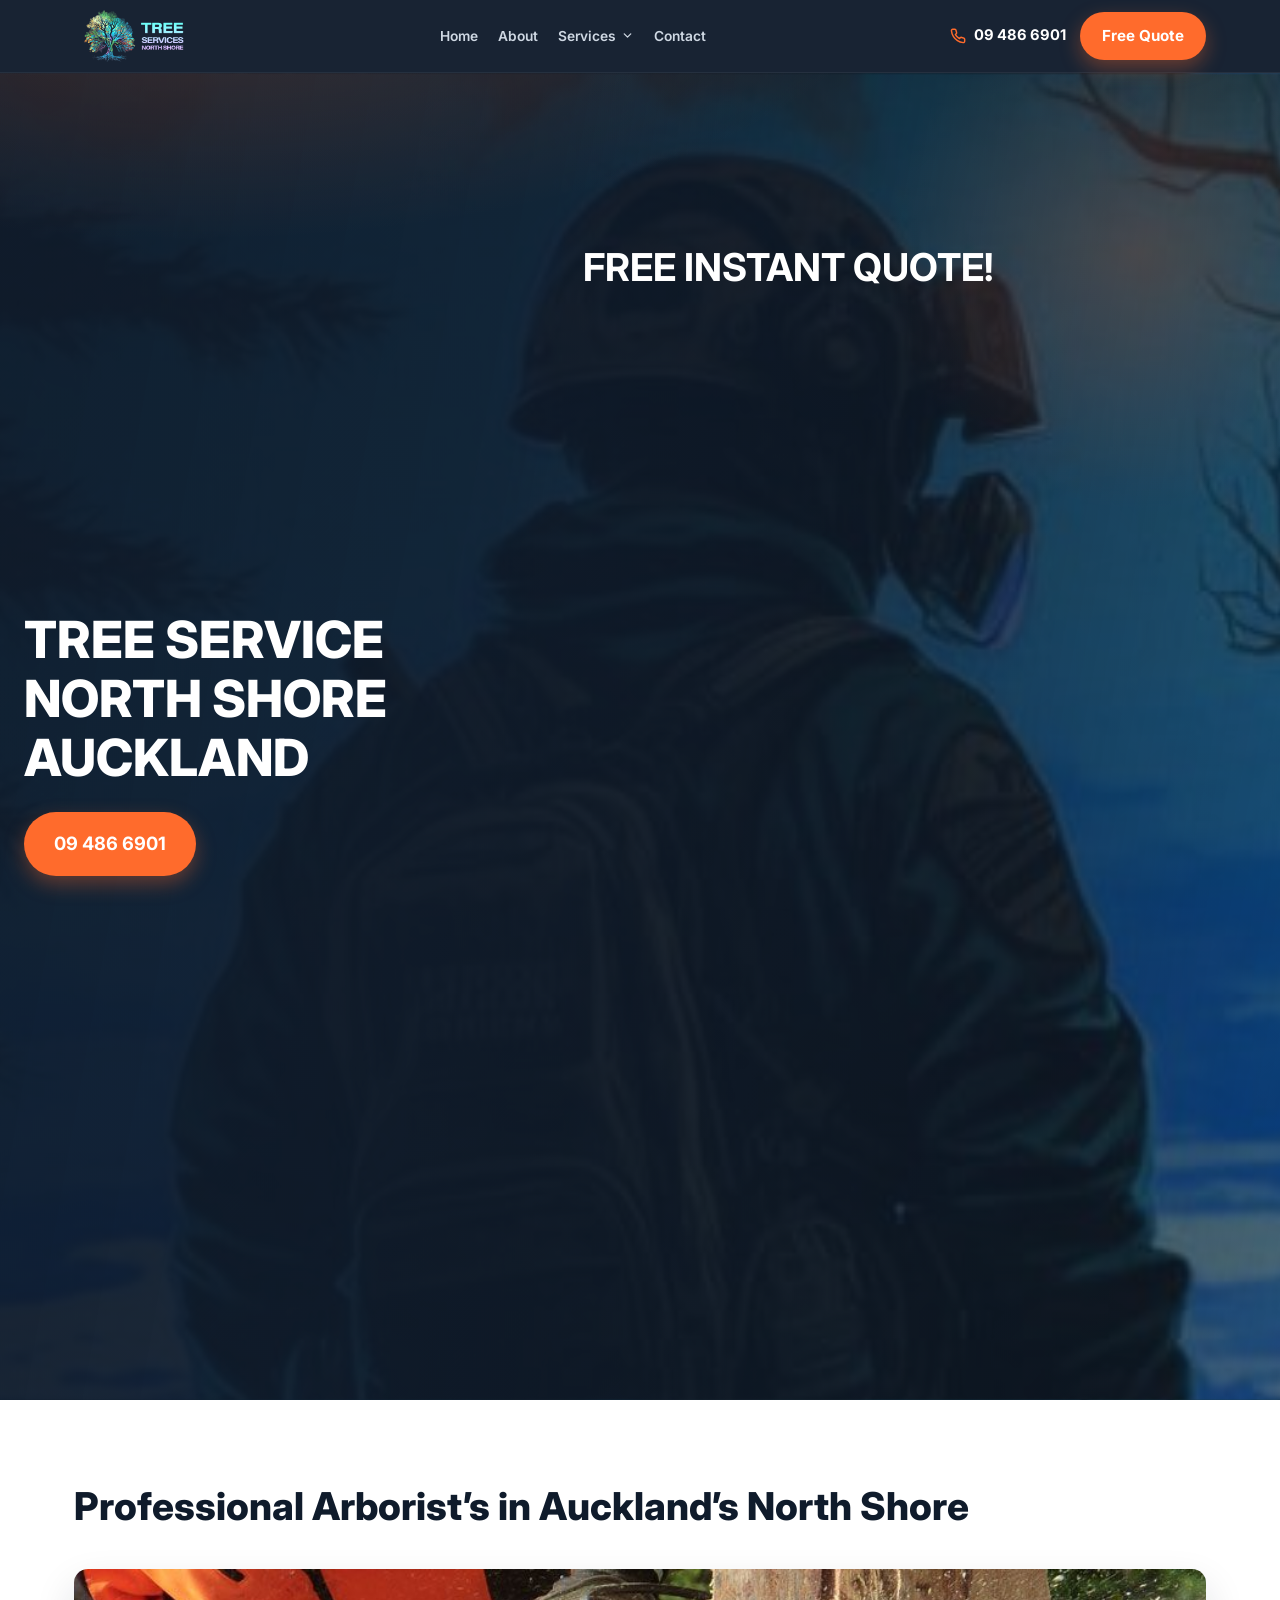
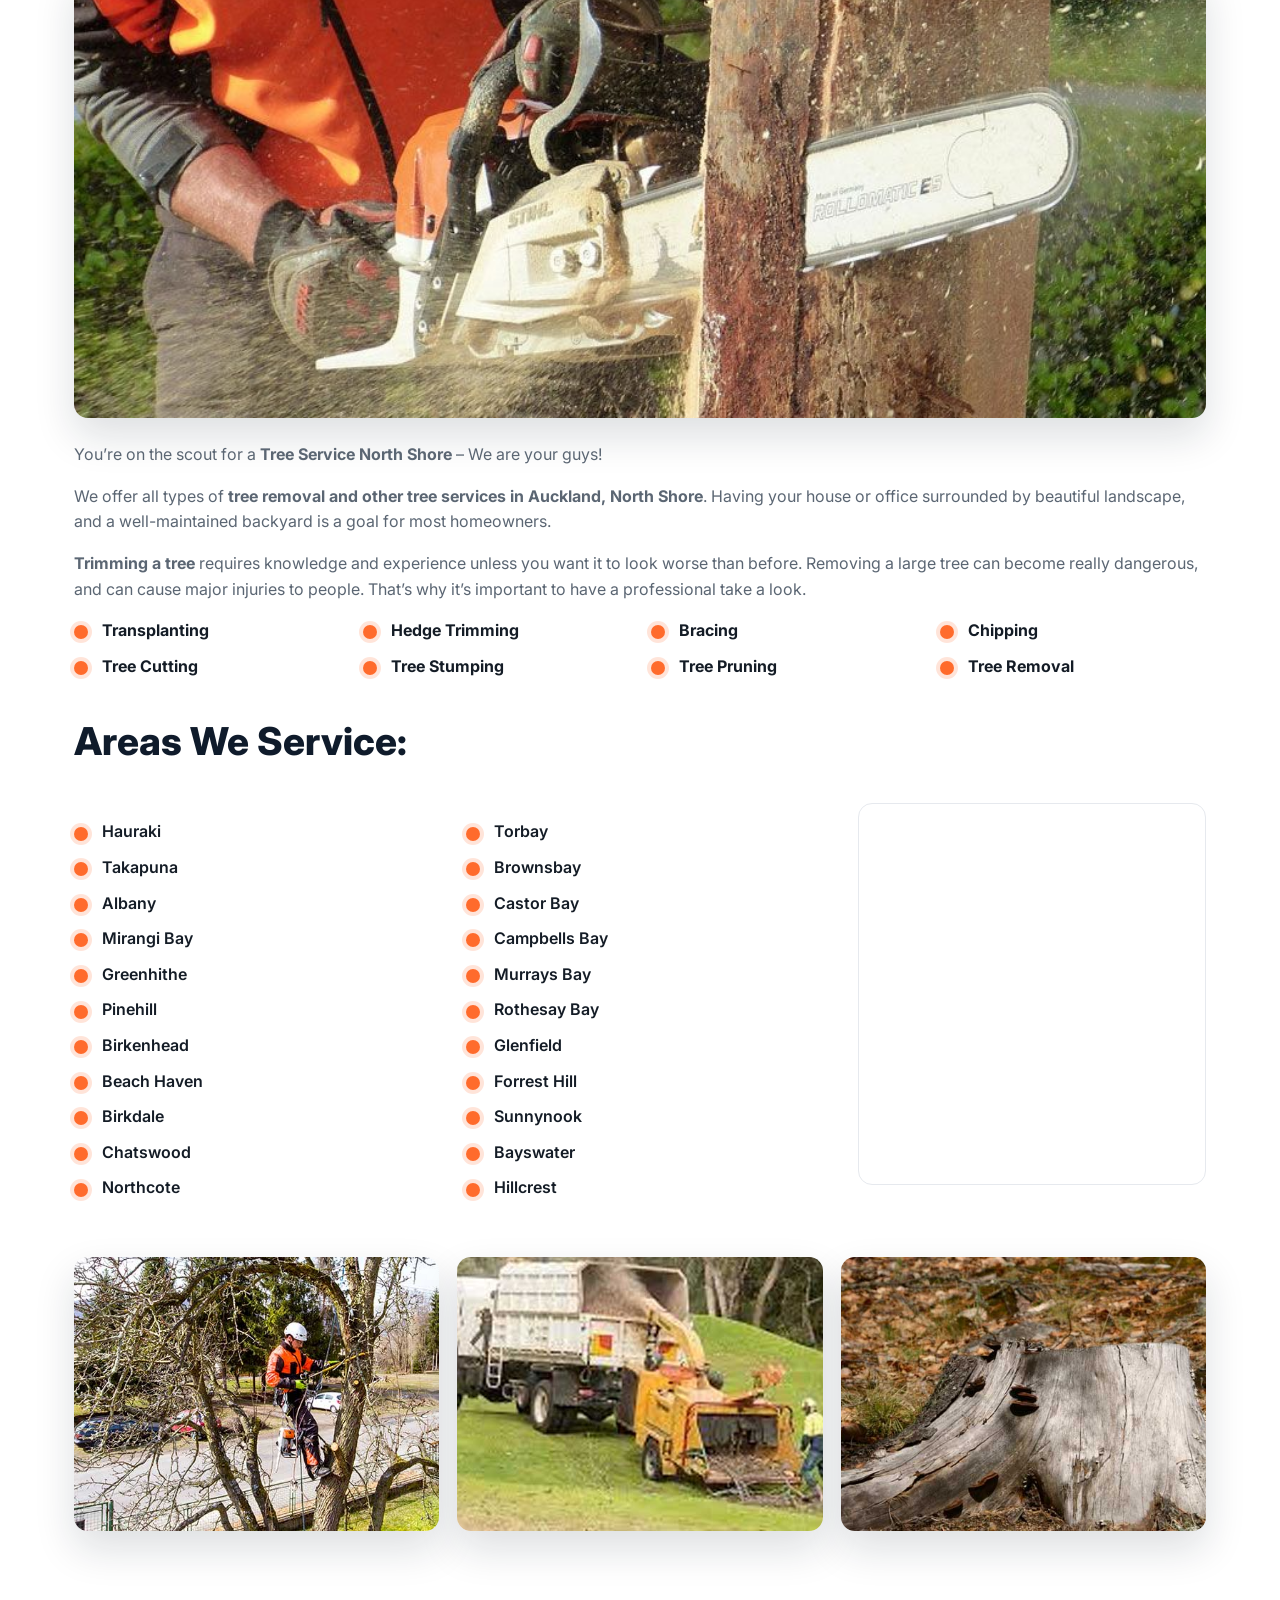
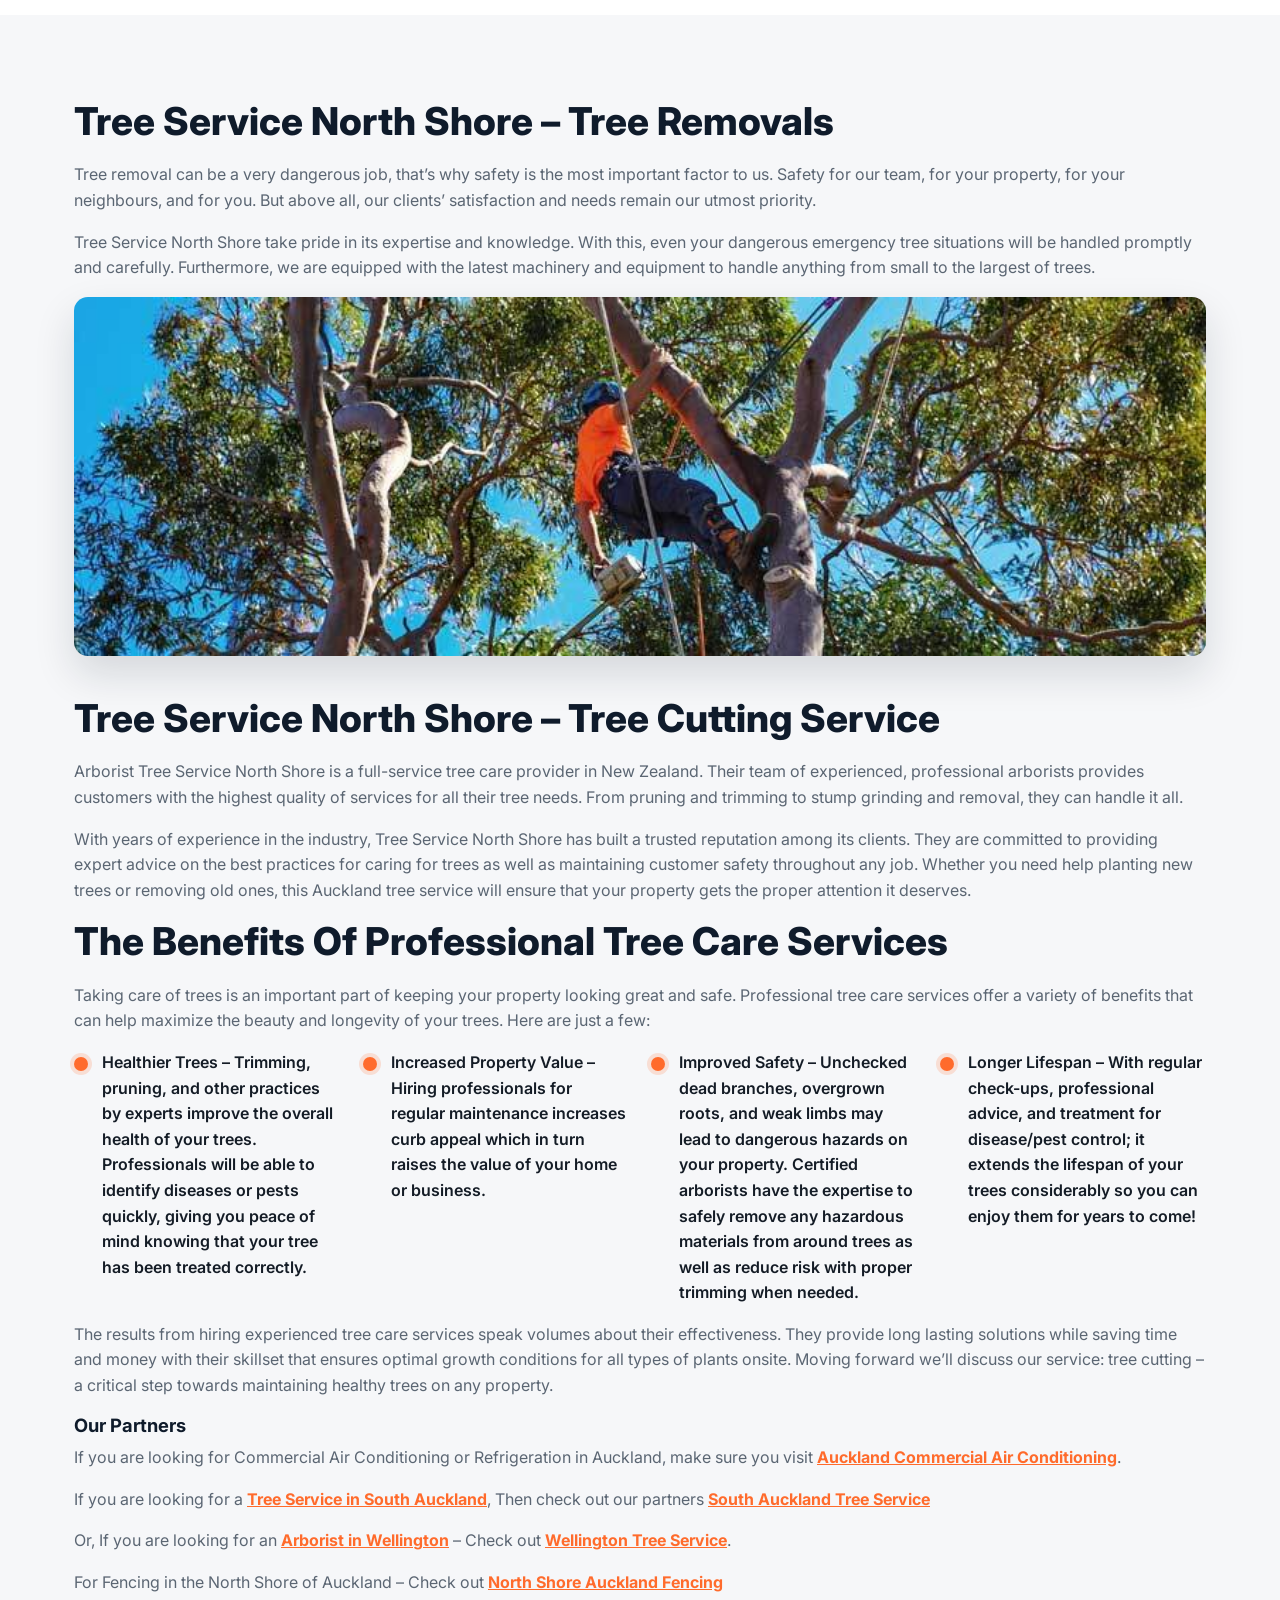
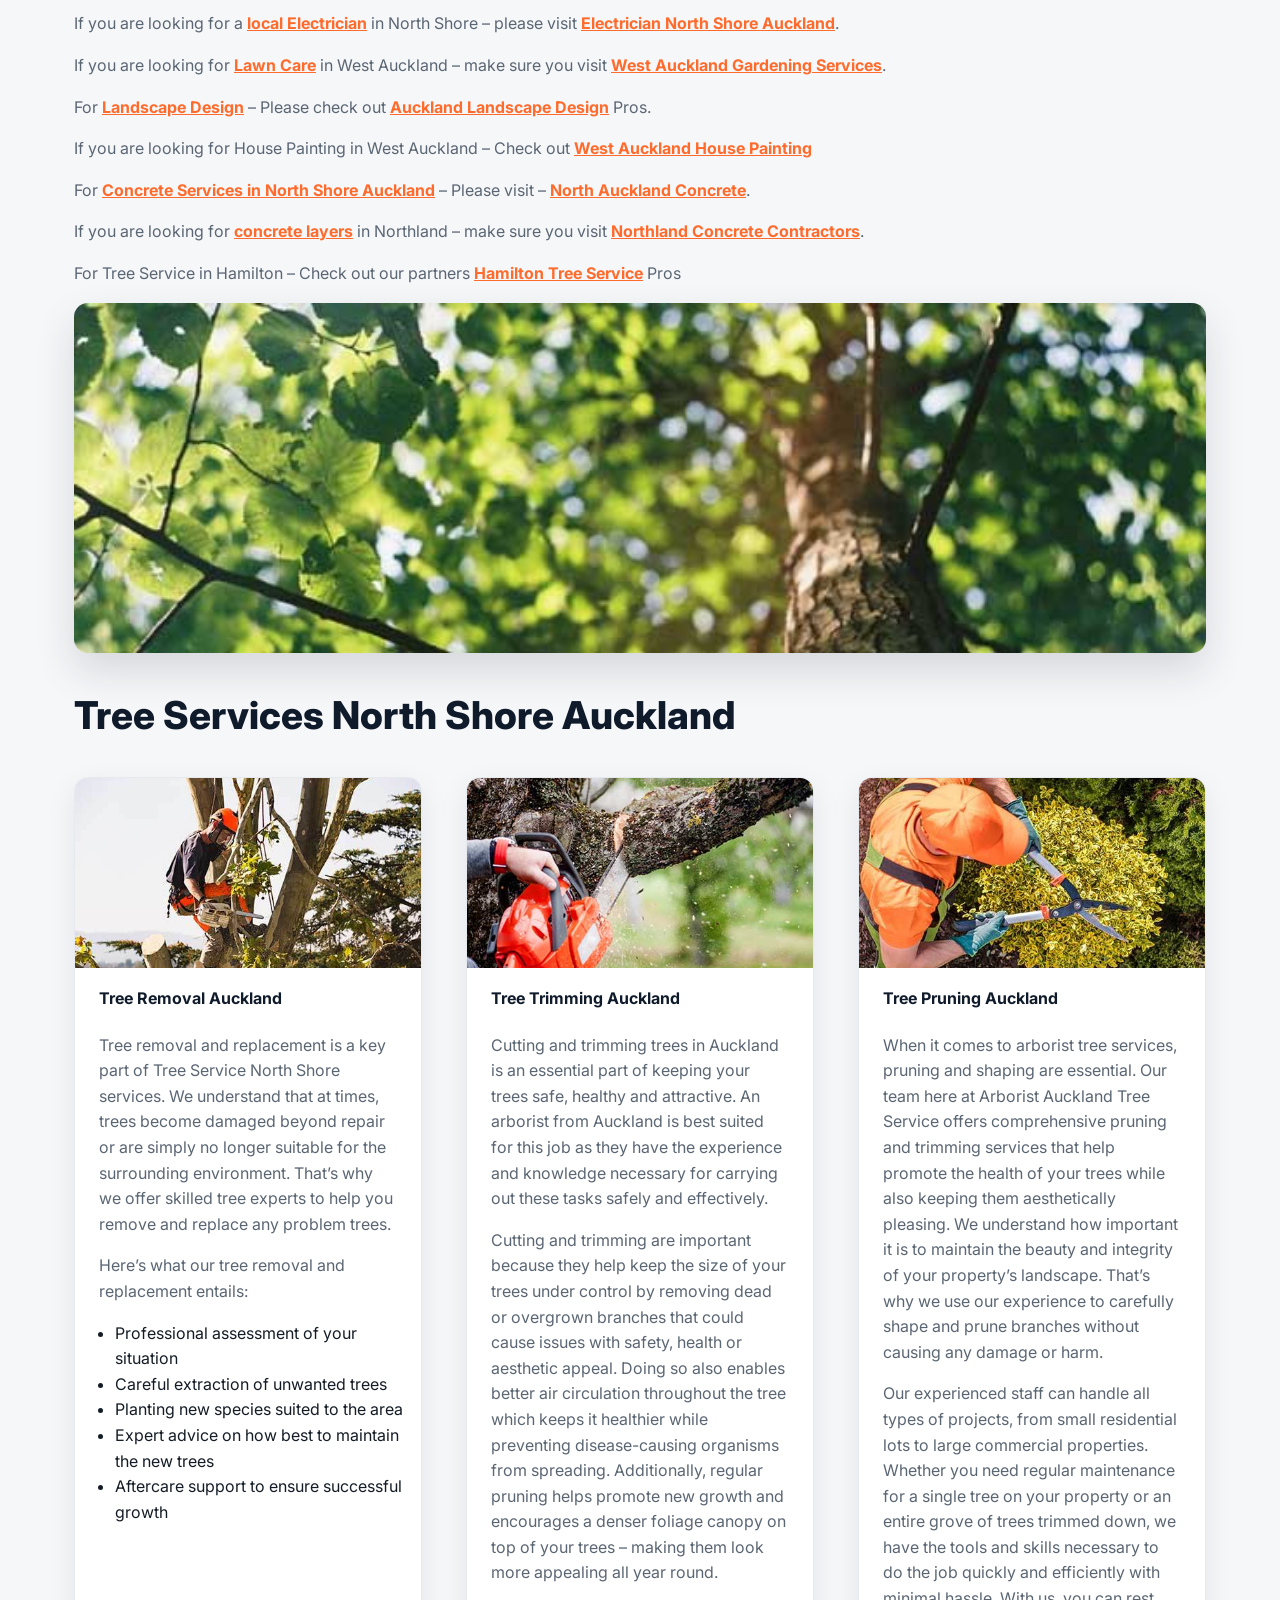
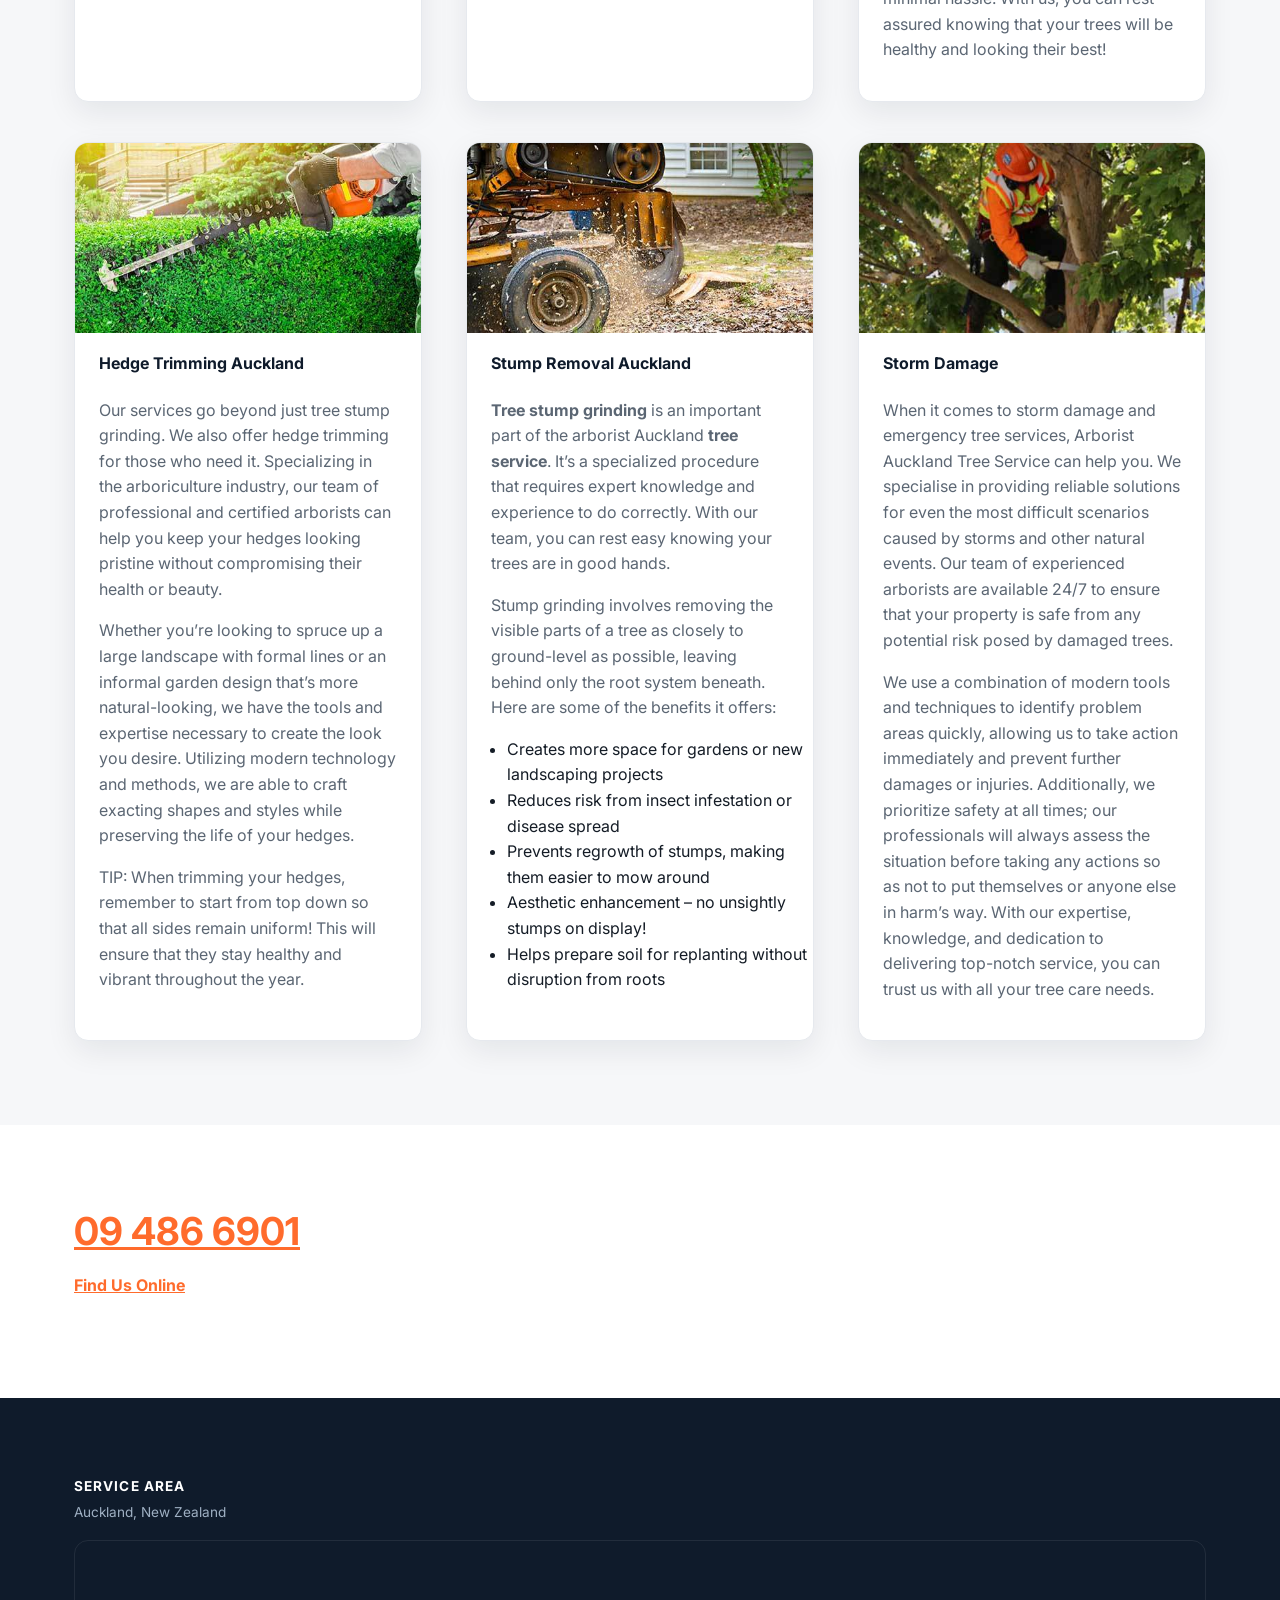
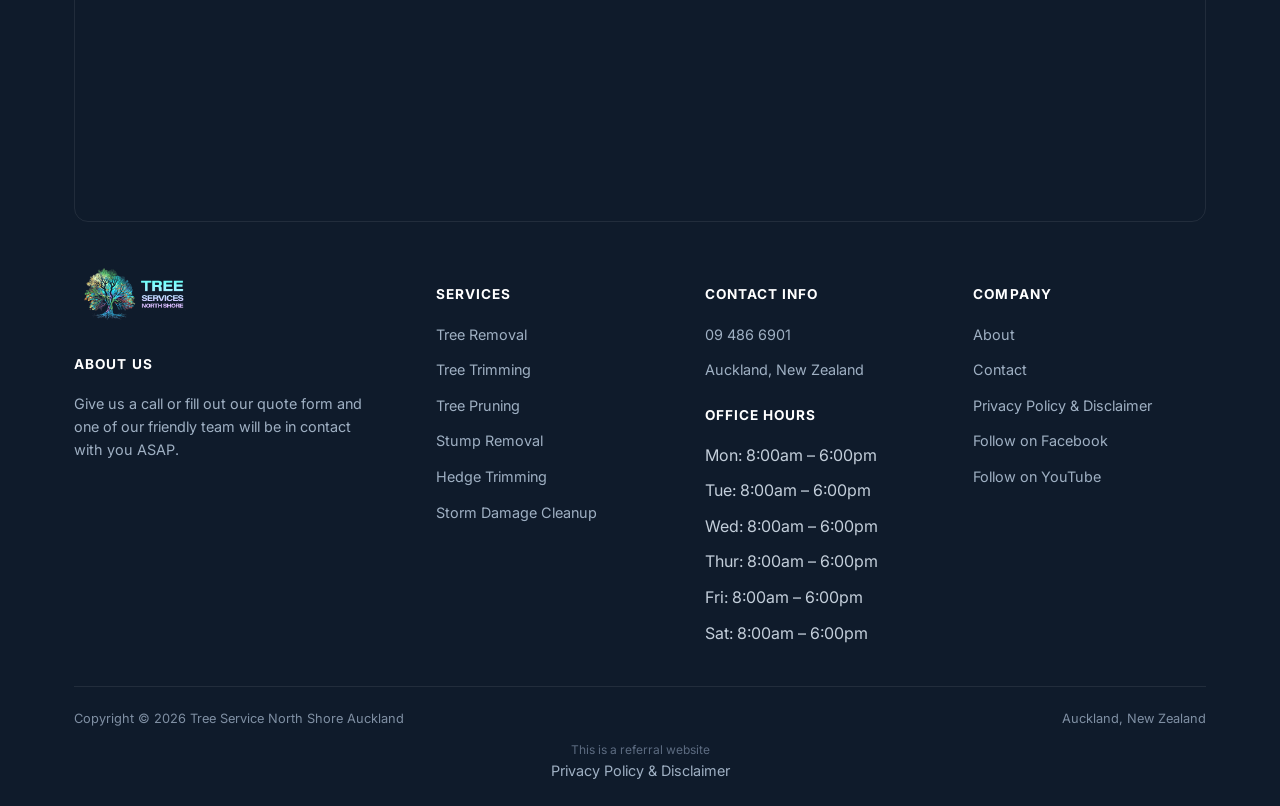
==== index.html @ 1408966f "Rebuild Tree Service North Shore as fast static site Co-Authored-By: Claude Sonnet 5.5 <noreply@anth" ====
<!doctype html>
<html lang="en-NZ">
<head>
<!-- Google tag (gtag.js) -->
<script async src="https://www.googletagmanager.com/gtag/js?id=AW-11106878688"></script>
<script>
  window.dataLayer = window.dataLayer || [];
  function gtag(){dataLayer.push(arguments);}
  gtag('js', new Date());
  gtag('config', 'AW-11106878688');
</script>
<meta charset="UTF-8">
<meta name="viewport" content="width=device-width, initial-scale=1.0">
<link rel="icon" href="/favicon-32.png" sizes="32x32" type="image/png">
<link rel="icon" href="/favicon-192.png" sizes="192x192" type="image/png">
<link rel="apple-touch-icon" href="/apple-touch-icon.png">
<title>Tree Service North Shore - Tree Service North Shore Auckland Pros</title>
<meta name="description" content="You&#x27;re on the scout for a Tree Service North Shore - We are your guys!">
<meta name="robots" content="follow, index, max-snippet:-1, max-video-preview:-1, max-image-preview:large">
<link rel="canonical" href="https://treeservicenorthshore.co.nz/">
<meta property="og:locale" content="en_US">
<meta property="og:type" content="website">
<meta property="og:title" content="Tree Service North Shore - Tree Service North Shore Auckland Pros">
<meta property="og:description" content="You&#x27;re on the scout for a Tree Service North Shore - We are your guys!">
<meta property="og:url" content="https://treeservicenorthshore.co.nz/">
<meta property="og:site_name" content="Tree Service North Shore Auckland Pros">
<meta property="og:image" content="https://treeservicenorthshore.co.nz/images/Nshore-AKL-sq.png">
<meta property="og:image:secure_url" content="https://treeservicenorthshore.co.nz/images/Nshore-AKL-sq.png">
<meta property="og:image:width" content="396">
<meta property="og:image:height" content="396">
<meta property="og:image:alt" content="Arborist North shore Auckland - Tree services">
<meta property="og:image:type" content="image/png">
<meta name="twitter:card" content="summary_large_image">
<meta name="twitter:title" content="Tree Service North Shore - Tree Service North Shore Auckland Pros">
<meta name="twitter:description" content="You&#x27;re on the scout for a Tree Service North Shore - We are your guys!">
<meta name="twitter:image" content="https://treeservicenorthshore.co.nz/images/Nshore-AKL-sq.png">
<meta name="twitter:label1" content="Written by">
<meta name="twitter:data1" content="samstoysnz@gmail.com">
<meta name="twitter:label2" content="Time to read">
<meta name="twitter:data2" content="16 minutes">
<script type="application/ld+json">{"@context": "https://schema.org", "@graph": [{"@type": "Place", "@id": "https://treeservicenorthshore.co.nz/#place", "address": {"@type": "PostalAddress", "streetAddress": "17 Cashel Place", "addressLocality": "Torbay", "addressRegion": "Auckland", "postalCode": "0630", "addressCountry": "New Zealand"}}, {"@type": "Organization", "@id": "https://treeservicenorthshore.co.nz/#organization", "name": "Tree Services North Shore Auckland", "url": "https://treeservicenorthshore.co.nz", "email": "info@treeservicenorthshore.co.nz", "address": {"@type": "PostalAddress", "streetAddress": "17 Cashel Place", "addressLocality": "Torbay", "addressRegion": "Auckland", "postalCode": "0630", "addressCountry": "New Zealand"}, "logo": {"@type": "ImageObject", "@id": "https://treeservicenorthshore.co.nz/#logo", "url": "https://treeservicenorthshore.co.nz/images/Nshore-AKL-sq.png", "contentUrl": "https://treeservicenorthshore.co.nz/images/Nshore-AKL-sq.png", "caption": "Tree Service North Shore Auckland Pros", "inLanguage": "en-US", "width": "396", "height": "396"}, "contactPoint": [{"@type": "ContactPoint", "telephone": "+64-9-486-6901", "contactType": "customer support"}], "location": {"@id": "https://treeservicenorthshore.co.nz/#place"}}, {"@type": "WebSite", "@id": "https://treeservicenorthshore.co.nz/#website", "url": "https://treeservicenorthshore.co.nz", "name": "Tree Service North Shore Auckland Pros", "alternateName": "North Shore Tree Services", "publisher": {"@id": "https://treeservicenorthshore.co.nz/#organization"}, "inLanguage": "en-US"}, {"@type": "ImageObject", "@id": "https://treeservicenorthshore.co.nz/images/Nshore-AKL-sq.png", "url": "https://treeservicenorthshore.co.nz/images/Nshore-AKL-sq.png", "width": "396", "height": "396", "caption": "Arborist North shore Auckland - Tree services", "inLanguage": "en-US"}, {"@type": "WebPage", "@id": "https://treeservicenorthshore.co.nz/#webpage", "url": "https://treeservicenorthshore.co.nz/", "name": "Tree Service North Shore - Tree Service North Shore Auckland Pros", "datePublished": "2023-02-28T23:53:06+00:00", "dateModified": "2025-10-29T21:52:45+00:00", "about": {"@id": "https://treeservicenorthshore.co.nz/#organization"}, "isPartOf": {"@id": "https://treeservicenorthshore.co.nz/#website"}, "primaryImageOfPage": {"@id": "https://treeservicenorthshore.co.nz/images/Nshore-AKL-sq.png"}, "inLanguage": "en-US"}, {"@type": "Person", "@id": "https://treeservicenorthshore.co.nz/author/samstoysnzgmail-com/", "name": "samstoysnz@gmail.com", "url": "https://treeservicenorthshore.co.nz/author/samstoysnzgmail-com/", "image": {"@type": "ImageObject", "@id": "https://secure.gravatar.com/avatar/1a805ecce72dbea624f8210f16b617142cd50f277b3b90b3f68485606a558cd0?s=96&amp;d=mm&amp;r=g", "url": "https://secure.gravatar.com/avatar/1a805ecce72dbea624f8210f16b617142cd50f277b3b90b3f68485606a558cd0?s=96&amp;d=mm&amp;r=g", "caption": "samstoysnz@gmail.com", "inLanguage": "en-US"}, "sameAs": ["https://treeservicenorthshore.co.nz"], "worksFor": {"@id": "https://treeservicenorthshore.co.nz/#organization"}}, {"@type": "Article", "headline": "Tree Service North Shore - Tree Service North Shore Auckland Pros", "keywords": "Tree Service North Shore", "datePublished": "2023-02-28T23:53:06+00:00", "dateModified": "2025-10-29T21:52:45+00:00", "author": {"@id": "https://treeservicenorthshore.co.nz/author/samstoysnzgmail-com/", "name": "samstoysnz@gmail.com"}, "publisher": {"@id": "https://treeservicenorthshore.co.nz/#organization"}, "description": "You&#039;re on the scout for a Tree Service North Shore - We are your guys!", "name": "Tree Service North Shore - Tree Service North Shore Auckland Pros", "@id": "https://treeservicenorthshore.co.nz/#richSnippet", "isPartOf": {"@id": "https://treeservicenorthshore.co.nz/#webpage"}, "image": {"@id": "https://treeservicenorthshore.co.nz/images/Nshore-AKL-sq.png"}, "inLanguage": "en-US", "mainEntityOfPage": {"@id": "https://treeservicenorthshore.co.nz/#webpage"}}]}</script>

<link rel="preconnect" href="https://fonts.googleapis.com">
<link rel="preconnect" href="https://fonts.gstatic.com" crossorigin>
<link rel="preload" as="style" href="https://fonts.googleapis.com/css2?family=Inter:wght@400;500;600;700;800&display=swap" onload="this.onload=null;this.rel='stylesheet'">
<noscript><link rel="stylesheet" href="https://fonts.googleapis.com/css2?family=Inter:wght@400;500;600;700;800&display=swap"></noscript>
<link rel="stylesheet" href="/css/style.css">
</head>
<body class="">
<header>
  <div class="nav wrap">
    <a href="/" class="brand"><img src="/images/Nshore-AKL-Long.png" alt="Tree Service North Shore Auckland" width="396" height="181"></a>
    <nav class="links"><a href="/">Home</a><a href="/about/">About</a><div class="nav-item"><a href="#!">Services <svg viewBox="0 0 24 24" fill="none" stroke-width="2.4" stroke-linecap="round" stroke-linejoin="round"><path d="m6 9 6 6 6-6"/></svg></a><div class="nav-dropdown"><a href="/tree-removal/">Tree Removal</a><a href="/tree-trimming/">Tree Trimming</a><a href="/tree-pruning/">Tree Pruning</a><a href="/stump-removal/">Stump Removal</a><a href="/hedge-trimming/">Hedge Trimming</a><a href="/storm-damage/">Storm Damage Cleanup</a></div></div><a href="/contact/">Contact</a></nav>
    <div class="nav-cta">
      <a href="tel:094866901" class="phone-pill"><svg viewBox="0 0 24 24" fill="none" stroke-width="2.2" stroke-linecap="round" stroke-linejoin="round"><path d="M22 16.92v3a2 2 0 0 1-2.18 2 19.79 19.79 0 0 1-8.63-3.07 19.5 19.5 0 0 1-6-6 19.79 19.79 0 0 1-3.07-8.67A2 2 0 0 1 4.11 2h3a2 2 0 0 1 2 1.72c.127.96.362 1.903.7 2.81a2 2 0 0 1-.45 2.11L8.09 9.91a16 16 0 0 0 6 6l1.27-1.27a2 2 0 0 1 2.11-.45c.907.338 1.85.573 2.81.7A2 2 0 0 1 22 16.92z"/></svg> 09 486 6901</a>
      <a href="#quote" class="btn btn-primary" style="padding:10px 20px;">Free Quote</a>
      <button type="button" class="hamburger-btn" id="hamburgerBtn" aria-label="Open menu" aria-expanded="false"><svg viewBox="0 0 24 24" fill="none" stroke="#fff" stroke-width="2.4" stroke-linecap="round" stroke-linejoin="round"><path d="M4 7h16M4 12h16M4 17h16"/></svg></button>
    </div>
  </div>
  <div class="mobile-menu" id="mobileMenu"><a href="/">Home</a><a href="/about/">About</a><a href="#">Services</a><div class="mobile-submenu"><a href="/tree-removal/">Tree Removal</a><a href="/tree-trimming/">Tree Trimming</a><a href="/tree-pruning/">Tree Pruning</a><a href="/stump-removal/">Stump Removal</a><a href="/hedge-trimming/">Hedge Trimming</a><a href="/storm-damage/">Storm Damage Cleanup</a></div><a href="/contact/">Contact</a><a href="tel:094866901" class="mobile-menu-phone">Call 09 486 6901</a><a href="#quote" class="btn btn-primary" style="width:100%;">Free Quote</a></div>
</header>
<main>
<section class="hero" id="top"><div class="hero-inner"><div class="hero-copy"><div class="row"><div class="text"><h1>TREE SERVICE NORTH SHORE AUCKLAND</h1></div><p class="btn-wrap"><a class="btn btn-primary" href="tel:094866901">09 486 6901</a></p></div></div><div class="hero-form" id="quote">
      <div class="hero-form-head"><h2><strong>FREE INSTANT QUOTE!<br></strong></h2></div>
      <div class="form-card"><iframe src="https://api.leadconnectorhq.com/widget/form/1JYGwuIHo6WyPs5yPRcu" style="width:100%;height:100%;min-height:900px;border:none;border-radius:14px" id="inline-1JYGwuIHo6WyPs5yPRcu" data-layout="{'id':'INLINE'}" data-trigger-type="alwaysShow" data-trigger-value="" data-activation-type="alwaysActivated" data-activation-value="" data-deactivation-type="neverDeactivate" data-deactivation-value="" data-form-name="Tree service Enquiry N SHORE" data-height="900" data-layout-iframe-id="inline-1JYGwuIHo6WyPs5yPRcu" data-form-id="1JYGwuIHo6WyPs5yPRcu" data-cookie-consent="true" data-cookie-consent-provider="auto" title="Tree service Enquiry N SHORE"></iframe></div>
    </div></div></section>
<section class=""><div class="wrap"><div class="row"><div class="text">

<h2>Professional Arborist’s in Auckland’s North Shore</h2>

</div></div><div class="row"><div class="figure"><img src="/images/Baner-image-2.jpg" alt="Christchurch tree cutting down service in nz" width="929" height="369" loading="lazy" decoding="async"></div><div class="text"><p>You’re on the scout for a <strong>Tree Service North Shore</strong> – We are your guys!</p>
<p>We offer all types of<strong> tree removal and other tree services in Auckland, North Shore</strong>. ​Having your house or office surrounded by beautiful landscape, and a well-maintained backyard is a goal for most homeowners.</p>
<p><strong>Trimming a tree</strong> requires knowledge and experience unless you want it to look worse than before. Removing a large tree can become really dangerous, and can cause major injuries to people. That’s why it’s important to have a professional take a look.</p></div><div class="text"><ul>
<li><strong>Transplanting</strong></li>
<li><strong>Hedge Trimming</strong></li>
<li><strong>Bracing</strong></li>
<li><strong>Chipping</strong></li>
<li><strong>Tree Cutting</strong></li>
<li><strong>Tree Stumping</strong></li>
<li><strong>Tree Pruning</strong></li>
<li><strong>Tree Removal</strong></li>
</ul></div></div><div class="row"><div class="text"><h2>Areas We Service:</h2></div></div><div class="row cols cols-3"><div class="col"><div class="text"><ul>
<li>Hauraki</li>
<li>Takapuna</li>
<li>Albany</li>
<li>Mirangi Bay</li>
<li>Greenhithe</li>
<li>Pinehill</li>
<li>Birkenhead</li>
<li>Beach Haven</li>
<li>Birkdale</li>
<li>Chatswood</li>
<li>Northcote</li>
</ul></div></div><div class="col"><div class="text"><ul>
<li>Torbay</li>
<li>Brownsbay</li>
<li>Castor Bay</li>
<li>Campbells Bay</li>
<li>Murrays Bay</li>
<li>Rothesay Bay</li>
<li>Glenfield</li>
<li>Forrest Hill</li>
<li>Sunnynook</li>
<li>Bayswater</li>
<li>Hillcrest</li>
</ul></div></div><div class="col"><div class="map-embed"><iframe src="https://www.google.com/maps/embed?pb=!1m14!1m8!1m3!1d102300.0282164413!2d174.722585!3d-36.7495502!3m2!1i1024!2i768!4f13.1!3m3!1m2!1s0xa351a50af33dd05b%3A0xe43c5d1c3cdaa1fe!2sTree%20Service%20North%20Shore%20Auckland!5e0!3m2!1sen!2snz!4v1678823859809!5m2!1sen!2snz" width="600" height="380" style="border:0" allowfullscreen loading="lazy" referrerpolicy="no-referrer-when-downgrade" title="Tree Service North Shore Auckland service area map"></iframe></div></div></div><div class="row gallery-grid"><div class="figure"><img src="/images/tree-2.jpg" alt="Christchurch tree services nz home page image man holding chainsaw" width="692" height="384" loading="lazy" decoding="async"></div><div class="figure"><img src="/images/tree-4.jpg" alt="Christchurch tree services home page - tree cutting " width="692" height="384" loading="lazy" decoding="async"></div><div class="figure"><img src="/images/tree-5.jpg" alt="Christchurch tree services home page - stump grinding and tree felling" width="692" height="384" loading="lazy" decoding="async"></div></div></div></section>
<section class="bg-paper"><div class="wrap"><div class="row"><div class="text"><h2>Tree Service North Shore – Tree Removals</h2>
<p>Tree removal can be a very dangerous job, that’s why safety is the most important factor to us. Safety for our team, for your property, for your neighbours, and for you. But above all, our clients’ satisfaction and needs remain our utmost priority.</p>
<p>Tree Service North Shore take pride in its expertise and knowledge. With this, even your dangerous emergency tree situations will be handled promptly and carefully. Furthermore, we are equipped with the latest machinery and equipment to handle anything from small to the largest of trees.</p>
</div><div class="figure"><img src="/images/tree-strip2-1.jpg" alt="arborist up tree in Christchurch trimming and pruning" width="800" height="254" loading="lazy" decoding="async"></div></div><div class="row"><div class="text"><h2>Tree Service North Shore – Tree Cutting Service</h2>
<p>Arborist Tree Service North Shore is a full-service tree care provider in New Zealand. Their team of experienced, professional arborists provides customers with the highest quality of services for all their tree needs. From pruning and trimming to stump grinding and removal, they can handle it all.</p>
<p>With years of experience in the industry, Tree Service North Shore has built a trusted reputation among its clients. They are committed to providing expert advice on the best practices for caring for trees as well as maintaining customer safety throughout any job. Whether you need help planting new trees or removing old ones, this Auckland tree service will ensure that your property gets the proper attention it deserves.</p>

<h2>The Benefits Of Professional Tree Care Services</h2>
<p>Taking care of trees is an important part of keeping your property looking great and safe. Professional tree care services offer a variety of benefits that can help maximize the beauty and longevity of your trees. Here are just a few:</p>
<ul>
<li>Healthier Trees – Trimming, pruning, and other practices by experts improve the overall health of your trees. Professionals will be able to identify diseases or pests quickly, giving you peace of mind knowing that your tree has been treated correctly.</li>
<li>Increased Property Value – Hiring professionals for regular maintenance increases curb appeal which in turn raises the value of your home or business.</li>
<li>Improved Safety – Unchecked dead branches, overgrown roots, and weak limbs may lead to dangerous hazards on your property. Certified arborists have the expertise to safely remove any hazardous materials from around trees as well as reduce risk with proper trimming when needed.</li>
<li>Longer Lifespan – With regular check-ups, professional advice, and treatment for disease/pest control; it extends the lifespan of your trees considerably so you can enjoy them for years to come!</li>
</ul>
<p>The results from hiring experienced tree care services speak volumes about their effectiveness. They provide long lasting solutions while saving time and money with their skillset that ensures optimal growth conditions for all types of plants onsite. Moving forward we’ll discuss our service: tree cutting – a critical step towards maintaining healthy trees on any property.</p>

</div><div class="text"><h3><strong>Our Partners</strong></h3>
<p>If you are looking for Commercial Air Conditioning or Refrigeration in Auckland, make sure you visit <a href="https://commercialairconditioningauckland.co.nz/" target="_blank" rel="noopener">Auckland Commercial Air Conditioning</a>.</p>
<p>If you are looking for a <a href="https://goo.gl/maps/m6Fqe6vGQYMDDUpC8" target="_blank" rel="noopener">Tree Service in South Auckland</a>, Then check out our partners <a href="https://southaucklandtreeservice.co.nz/" target="_blank" rel="noopener">South Auckland Tree Service</a></p>
<p>Or, If you are looking for an <a href="https://goo.gl/maps/FQ6Zgfa7qvioRhHs7" target="_blank" rel="noopener">Arborist in Wellington</a> – Check out <a href="https://wellingtontreeservice.co.nz/" target="_blank" rel="noopener">Wellington Tree Service</a>.</p>
<p>For Fencing in the North Shore of Auckland – Check out <a href="https://fencingnorthshoreauckland.co.nz/" target="_blank" rel="noopener">North Shore Auckland Fencing</a></p>
<p>If you are looking for a <a href="https://electriciannorthshoreauckland.co.nz/" target="_blank" rel="noopener">local Electrician</a> in North Shore – please visit <a href="https://electriciannorthshoreauckland.co.nz/" target="_blank" rel="noopener">Electrician North Shore Auckland</a>.</p>
<p>If you are looking for <a href="https://westaucklandgardeningservices.co.nz/" target="_blank" rel="noopener">Lawn Care</a> in West Auckland – make sure you visit <a href="https://westaucklandgardeningservices.co.nz/" target="_blank" rel="noopener">West Auckland Gardening Services</a>.</p>
<p>For <a href="https://landscapedesignaucklandpros.co.nz/" target="_blank" rel="noopener">Landscape Design</a> – Please check out <a href="https://landscapedesignaucklandpros.co.nz/" target="_blank" rel="noopener">Auckland Landscape Design</a> Pros.</p>
<p>If you are looking for House Painting in West Auckland – Check out <a href="https://housepainterswestauckland.co.nz/" target="_blank" rel="noopener">West Auckland House Painting</a></p>
<p>For <a href="https://northaucklandconcrete.co.nz/" target="_blank" rel="noopener">Concrete Services in North Shore Auckland</a> – Please visit – <a href="https://northaucklandconcrete.co.nz/" target="_blank" rel="noopener">North Auckland Concrete</a>.</p>
<p>If you are looking for <a href="https://concretecontractorsnorthland.co.nz/" target="_blank" rel="noopener">concrete layers</a> in Northland – make sure you visit <a href="https://concretecontractorsnorthland.co.nz/" target="_blank" rel="noopener">Northland Concrete Contractors</a>.</p>
<p>For Tree Service in Hamilton – Check out our partners <a href="https://hamiltontreeservice.co.nz/" target="_blank" rel="noopener">Hamilton Tree Service</a> Pros</p></div><div class="figure"><img src="/images/Baner-image-3-1.jpg" alt="nice tree that&#x27;s been felled by our professional arborists" width="650" height="201" loading="lazy" decoding="async"></div></div><div class="row"><div class="text"><h2>Tree Services North Shore Auckland</h2></div></div><div class="row cols cols-3"><div class="col"><div class="blurb"><div class="figure"><img src="/images/Tree-Removal-Christchurch.jpg" alt="Tree removal Christchurch" width="502" height="285" loading="lazy" decoding="async"></div><h4>Tree Removal Auckland</h4><p>Tree removal and replacement is a key part of Tree Service North Shore services. We understand that at times, trees become damaged beyond repair or are simply no longer suitable for the surrounding environment. That’s why we offer skilled tree experts to help you remove and replace any problem trees.</p>
<p>Here’s what our tree removal and replacement entails:</p>
<ul>
<li>Professional assessment of your situation</li>
<li>Careful extraction of unwanted trees</li>
<li>Planting new species suited to the area</li>
<li>Expert advice on how best to maintain the new trees</li>
<li>Aftercare support to ensure successful growth</li>
</ul></div></div><div class="col"><div class="blurb"><div class="figure"><img src="/images/tree-trimming-christchurch-christchuch-trees.jpg" alt="tree trimming christchurch image of man chainsaw" width="502" height="285" loading="lazy" decoding="async"></div><h4>Tree Trimming Auckland</h4><p>Cutting and trimming trees in Auckland is an essential part of keeping your trees safe, healthy and attractive. An arborist from Auckland is best suited for this job as they have the experience and knowledge necessary for carrying out these tasks safely and effectively.</p>
<p>Cutting and trimming are important because they help keep the size of your trees under control by removing dead or overgrown branches that could cause issues with safety, health or aesthetic appeal. Doing so also enables better air circulation throughout the tree which keeps it healthier while preventing disease-causing organisms from spreading. Additionally, regular pruning helps promote new growth and encourages a denser foliage canopy on top of your trees – making them look more appealing all year round.</p></div></div><div class="col"><div class="blurb"><div class="figure"><img src="/images/Tree-Pruning-christchurch.jpg" alt="Tree Pruning Christchurch" width="502" height="285" loading="lazy" decoding="async"></div><h4>Tree Pruning Auckland</h4><p>When it comes to arborist tree services, pruning and shaping are essential. Our team here at Arborist Auckland Tree Service offers comprehensive pruning and trimming services that help promote the health of your trees while also keeping them aesthetically pleasing. We understand how important it is to maintain the beauty and integrity of your property’s landscape. That’s why we use our experience to carefully shape and prune branches without causing any damage or harm.</p>
<p>Our experienced staff can handle all types of projects, from small residential lots to large commercial properties. Whether you need regular maintenance for a single tree on your property or an entire grove of trees trimmed down, we have the tools and skills necessary to do the job quickly and efficiently with minimal hassle. With us, you can rest assured knowing that your trees will be healthy and looking their best!</p></div></div></div><div class="row cols cols-3"><div class="col"><div class="blurb"><div class="figure"><img src="/images/Hedge-Trimming-Christchurch.jpg" alt="professional hedge trimming" width="502" height="285" loading="lazy" decoding="async"></div><h4>Hedge Trimming Auckland</h4><p>Our services go beyond just tree stump grinding. We also offer hedge trimming for those who need it. Specializing in the arboriculture industry, our team of professional and certified arborists can help you keep your hedges looking pristine without compromising their health or beauty.</p>
<p>Whether you’re looking to spruce up a large landscape with formal lines or an informal garden design that’s more natural-looking, we have the tools and expertise necessary to create the look you desire. Utilizing modern technology and methods, we are able to craft exacting shapes and styles while preserving the life of your hedges.</p>
<p>TIP: When trimming your hedges, remember to start from top down so that all sides remain uniform! This will ensure that they stay healthy and vibrant throughout the year.</p></div></div><div class="col"><div class="blurb"><div class="figure"><img src="/images/Stump-removal-christchurch.jpg" alt="stump removals" width="502" height="285" loading="lazy" decoding="async"></div><h4>Stump Removal Auckland</h4><p><strong>Tree stump grinding</strong> is an important part of the arborist Auckland<strong> tree service</strong>. It’s a specialized procedure that requires expert knowledge and experience to do correctly. With our team, you can rest easy knowing your trees are in good hands.</p>
<p>Stump grinding involves removing the visible parts of a tree as closely to ground-level as possible, leaving behind only the root system beneath. Here are some of the benefits it offers:</p>
<ul>
<li>Creates more space for gardens or new landscaping projects</li>
<li>Reduces risk from insect infestation or disease spread</li>
<li>Prevents regrowth of stumps, making them easier to mow around</li>
<li>Aesthetic enhancement – no unsightly stumps on display!</li>
<li>Helps prepare soil for replanting without disruption from roots</li>
</ul></div></div><div class="col"><div class="blurb"><div class="figure"><img src="/images/storm-damage-recovery-christchurch.jpg" alt="storm damage recovery christchuch" width="502" height="285" loading="lazy" decoding="async"></div><h4>Storm Damage</h4><p>When it comes to storm damage and emergency tree services, Arborist Auckland Tree Service can help you. We specialise in providing reliable solutions for even the most difficult scenarios caused by storms and other natural events. Our team of experienced arborists are available 24/7 to ensure that your property is safe from any potential risk posed by damaged trees.</p>
<p>We use a combination of modern tools and techniques to identify problem areas quickly, allowing us to take action immediately and prevent further damages or injuries. Additionally, we prioritize safety at all times; our professionals will always assess the situation before taking any actions so as not to put themselves or anyone else in harm’s way. With our expertise, knowledge, and dedication to delivering top-notch service, you can trust us with all your tree care needs.</p></div></div></div></div></section>
<section class=""><div class="wrap"><div class="row"><div class="text"><h2><u><a href="tel:094866901">09 486 6901</a></u></h2>
</div><div class="text"><p><a href="/find-us-online/">Find Us Online</a></p></div></div></div></section>
</main>
<footer>
  <div class="wrap">
    <div class="footer-map-head"><h4>Service Area</h4><p>Auckland, New Zealand</p></div><div class="footer-map"><iframe src="https://www.google.com/maps/embed?pb=!1m14!1m8!1m3!1d102300.0282164413!2d174.722585!3d-36.7495502!3m2!1i1024!2i768!4f13.1!3m3!1m2!1s0xa351a50af33dd05b%3A0xe43c5d1c3cdaa1fe!2sTree%20Service%20North%20Shore%20Auckland!5e0!3m2!1sen!2snz!4v1678823859809!5m2!1sen!2snz" width="600" height="280" style="border:0" allowfullscreen loading="lazy" referrerpolicy="no-referrer-when-downgrade" title="Tree Service North Shore Auckland service area map"></iframe></div>
    <div class="footer-grid "><div class="footer-brand"><a href="/" class="brand"><img src="/images/Nshore-AKL-Long.png" alt="Tree Service North Shore Auckland" width="396" height="181" loading="lazy"></a><h4>About us</h4><p>Give us a call or fill out our quote form and one of our friendly team will be in contact with you ASAP.</p></div><div><h4>Services</h4><ul><li><a href="/tree-removal/">Tree Removal</a></li><li><a href="/tree-trimming/">Tree Trimming</a></li><li><a href="/tree-pruning/">Tree Pruning</a></li><li><a href="/stump-removal/">Stump Removal</a></li><li><a href="/hedge-trimming/">Hedge Trimming</a></li><li><a href="/storm-damage/">Storm Damage Cleanup</a></li></ul></div><div><h4>Contact Info</h4><ul><li><a href="tel:094866901">09 486 6901</a></li><li><a href="https://goo.gl/maps/chvnurM3AeTjNzAj7" target="_blank" rel="noopener">Auckland, New Zealand</a></li></ul><h4 style="margin-top:22px;">Office Hours</h4><ul><li>Mon: 8:00am &ndash; 6:00pm</li><li>Tue: 8:00am &ndash; 6:00pm</li><li>Wed: 8:00am &ndash; 6:00pm</li><li>Thur: 8:00am &ndash; 6:00pm</li><li>Fri: 8:00am &ndash; 6:00pm</li><li>Sat: 8:00am &ndash; 6:00pm</li></ul></div><div><h4>Company</h4><ul><li><a href="/about/">About</a></li><li><a href="/contact/">Contact</a></li><li><a href="/privacy-policy/">Privacy Policy &amp; Disclaimer</a></li><li><a href="https://www.facebook.com/profile.php?id=100090646135302" target="_blank" rel="noopener">Follow on Facebook</a></li><li><a href="https://www.youtube.com/channel/UC_sRtcgdpdR-Z8NWRMXJEhw" target="_blank" rel="noopener">Follow on YouTube</a></li></ul></div></div>
    <div class="footer-bottom"><span>Copyright &copy; 2026 Tree Service North Shore Auckland</span><span>Auckland, New Zealand</span></div>
    <div class="footer-disclosure">This is a referral website<br><a href="/privacy-policy/">Privacy Policy &amp; Disclaimer</a></div>
  </div>
</footer>
<script>
(function(){var b=document.getElementById('hamburgerBtn'),m=document.getElementById('mobileMenu');if(!b||!m)return;b.addEventListener('click',function(){var o=m.classList.toggle('open');b.setAttribute('aria-expanded',o?'true':'false');});})();
</script>
<script src="https://link.msgsndr.com/js/form_embed.js" defer></script>
</body>
</html>
---- css/style.css ----
:root{
    --navy:#0f1b2b;
    --navy-2:#16283f;
    --orange:#ff6b2c;
    --orange-2:#ff8a4c;
    --paper:#f6f7f9;
    --ink:#141c26;
    --muted:#5b6673;
    --line:#e6e9ee;
    --white:#ffffff;
    --radius:14px;
    --shadow:0 10px 30px rgba(15,27,43,0.08);
    --maxw:1180px;
  }
  *{box-sizing:border-box;}
  html{scroll-behavior:smooth;}
  body{
    margin:0;
    font-family:'Inter',-apple-system,BlinkMacSystemFont,'Segoe UI',sans-serif;
    color:var(--ink);
    background:var(--white);
    line-height:1.6;
  }
  img{max-width:100%;display:block;}
  a{color:inherit;}
  .wrap{max-width:var(--maxw);margin:0 auto;padding:0 24px;}
  h1,h2,h3{font-weight:800;line-height:1.15;margin:0 0 .5em;}
  h2{font-size:clamp(1.7rem,3vw,2.4rem);}
  h3{font-size:1.15rem;}
  p{color:var(--muted);margin:0 0 1em;}
  .eyebrow{
    display:inline-flex;align-items:center;gap:8px;
    text-transform:uppercase;letter-spacing:.08em;font-size:.75rem;font-weight:700;
    color:var(--orange);margin-bottom:12px;
  }
  .eyebrow::before{content:"";width:22px;height:2px;background:var(--orange);display:inline-block;}
  .btn{
    display:inline-flex;align-items:center;justify-content:center;gap:8px;
    padding:15px 28px;border-radius:999px;font-weight:700;font-size:.95rem;
    text-decoration:none;cursor:pointer;border:2px solid transparent;transition:transform .15s ease, box-shadow .15s ease, background .15s ease;
  }
  .btn:hover{transform:translateY(-2px);}
  .btn-primary{background:var(--orange);color:var(--white);box-shadow:0 8px 20px rgba(255,107,44,.35);}
  .btn-primary:hover{background:var(--orange-2);}
  .btn-outline{background:transparent;border-color:rgba(255,255,255,.35);color:var(--white);}
  .btn-outline:hover{border-color:var(--white);}
  .btn-dark{background:var(--navy);color:var(--white);}

  /* Header */
  header{
    position:sticky;top:0;z-index:50;background:rgba(15,27,43,.96);backdrop-filter:blur(6px);
    border-bottom:1px solid rgba(255,255,255,.06);
  }
  .nav{display:flex;align-items:center;justify-content:space-between;padding:16px 24px;}
  .brand{display:flex;align-items:center;gap:10px;color:var(--white);text-decoration:none;font-weight:800;font-size:1.05rem;letter-spacing:.01em;}
  .brand-mark{
    width:34px;height:32px;display:flex;align-items:center;flex-shrink:0;
  }
  .brand-mark svg{width:34px;height:32px;}
  .brand small{display:block;font-size:.65rem;font-weight:600;color:#9fb0c3;letter-spacing:.12em;text-transform:uppercase;}
  nav.links{display:flex;align-items:center;gap:32px;}
  nav.links a{color:#cfd8e3;text-decoration:none;font-weight:600;font-size:.92rem;}
  nav.links a:hover{color:var(--white);}
  .nav-item{position:relative;display:flex;align-items:center;padding:24px 0;margin:-24px 0;}
  .nav-item > a{display:flex;align-items:center;gap:5px;}
  .nav-item > a svg{width:13px;height:13px;stroke:currentColor;transition:transform .18s ease;}
  .nav-item:hover > a svg{transform:rotate(180deg);}
  .nav-dropdown{
    position:absolute;top:100%;left:0;margin-top:2px;
    background:var(--navy-2);border:1px solid rgba(255,255,255,.1);border-radius:12px;
    padding:8px;min-width:220px;box-shadow:0 22px 44px rgba(0,0,0,.4);
    opacity:0;visibility:hidden;transform:translateY(-6px);transition:opacity .18s ease, transform .18s ease, visibility .18s ease;
    z-index:60;
  }
  .nav-item:hover .nav-dropdown{opacity:1;visibility:visible;transform:translateY(0);}
  .nav-dropdown a{display:block;padding:10px 12px;border-radius:8px;color:#cfd8e3;font-weight:600;font-size:.88rem;}
  .nav-dropdown a:hover{background:rgba(255,255,255,.07);color:var(--white);}
  .nav-cta{display:flex;align-items:center;gap:14px;}
  .phone-pill{
    display:flex;align-items:center;gap:8px;color:var(--white);text-decoration:none;font-weight:700;font-size:.92rem;
  }
  .phone-pill svg{width:16px;height:16px;stroke:var(--orange);}
  .menu-toggle{display:none;background:none;border:none;color:var(--white);font-size:1.6rem;cursor:pointer;}
  .hamburger-btn{
    display:none;width:42px;height:42px;border-radius:10px;background:var(--orange);border:none;
    align-items:center;justify-content:center;cursor:pointer;flex-shrink:0;box-shadow:0 8px 20px rgba(255,107,44,.35);
  }
  .hamburger-btn svg{width:20px;height:20px;}

  /* Mobile menu panel */
  .mobile-menu{
    display:none;flex-direction:column;gap:2px;background:var(--navy-2);
    border-top:1px solid rgba(255,255,255,.08);padding:10px 20px 22px;
  }
  .mobile-menu.open{display:flex;}
  .mobile-menu a{
    color:#cfd8e3;text-decoration:none;font-weight:600;font-size:.98rem;padding:13px 4px;
    border-bottom:1px solid rgba(255,255,255,.06);
  }
  .mobile-submenu{display:flex;flex-direction:column;padding-left:14px;}
  .mobile-submenu a{font-size:.9rem;font-weight:500;color:#9fb0c3;padding:10px 4px;}
  .mobile-menu-phone{color:var(--orange) !important;font-weight:700 !important;}
  .mobile-menu .btn-primary{justify-content:center;margin-top:14px;border-bottom:none;}

  /* Hero */
  .hero{
    background:radial-gradient(1200px 500px at 15% -10%, rgba(255,107,44,.22), transparent 60%),
               linear-gradient(100deg, rgba(15,27,43,.97) 0%, rgba(15,27,43,.93) 38%, rgba(15,27,43,.62) 100%),
               url('/images/banner-b.jpg');
    background-size:cover;background-position:center 65%;
    color:var(--white);position:relative;overflow:hidden;
  }
  .hero::after{
    content:"";position:absolute;right:-120px;top:-80px;width:520px;height:520px;
    background:radial-gradient(circle,rgba(255,107,44,.2),transparent 70%);
  }
  .hero-inner{
    position:relative;z-index:2;padding:88px 24px 76px;max-width:1320px;margin:0 auto;
    display:grid;grid-template-columns:.95fr 1.25fr;gap:40px;align-items:center;
  }
  .hero h1{font-size:clamp(2.1rem,4.4vw,3.2rem);margin-bottom:.4em;}
  .hero h1 span{color:var(--orange);}
  .hero-topbar{
    position:relative;z-index:3;background:linear-gradient(135deg,var(--orange),var(--orange-2));
    padding:16px 24px;text-align:center;box-shadow:0 4px 18px rgba(0,0,0,.18);
  }
  .hero-topbar strong{
    display:inline-block;color:var(--navy);font-weight:900;letter-spacing:.02em;
    font-size:clamp(1.3rem,3.4vw,2rem);text-transform:uppercase;
    text-shadow:0 0 14px rgba(255,255,255,.85), 0 0 28px rgba(255,255,255,.5), 0 2px 0 rgba(255,255,255,.4);
  }
  .hero p.lead{color:#c3ceda;font-size:1.08rem;max-width:52ch;margin-bottom:1.8em;}
  .hero-actions{display:flex;flex-wrap:wrap;gap:14px;margin-bottom:2.4em;}
  .hero-stats{display:flex;gap:28px;flex-wrap:wrap;}
  .hero-stats div{min-width:110px;}
  .hero-stats strong{display:block;font-size:1.6rem;color:var(--white);}
  .hero-stats span{font-size:.8rem;color:#9fb0c3;text-transform:uppercase;letter-spacing:.06em;}

  .hero-card{
    background:rgba(255,255,255,.06);border:1px solid rgba(255,255,255,.12);border-radius:var(--radius);
    padding:28px;backdrop-filter:blur(4px);
  }
  .hero-card h3{color:var(--white);margin-bottom:14px;font-size:1.05rem;}
  .hero-card ul{list-style:none;margin:0;padding:0;display:grid;gap:12px;}
  .hero-card li{display:flex;gap:10px;align-items:flex-start;color:#dbe3ec;font-size:.92rem;}
  .hero-card li svg{width:18px;height:18px;stroke:var(--orange);flex-shrink:0;margin-top:2px;}

  /* Hero form (right column) */
  .hero-form{
    padding:0;
  }
  .hero-form-head{padding:0 4px 32px;}
  .response-time{
    color:var(--white);font-size:2rem;font-weight:800;margin:0;line-height:1.3;
  }
  .response-time .highlight{
    position:relative;color:var(--white);display:inline-block;padding-bottom:6px;
  }
  .response-time .highlight::after{
    content:"";position:absolute;left:-4px;right:-4px;bottom:-6px;height:14px;
    background:linear-gradient(90deg,var(--orange),var(--orange-2));
    border-radius:8px;z-index:1;transform:skewX(-10deg) rotate(-1deg);
    box-shadow:0 4px 10px rgba(255,107,44,.35);
  }
  .hero-form iframe{border-radius:10px;display:block;}

  /* Checklist strip */
  .checklist-strip{background:var(--navy-2);border-top:1px solid rgba(255,255,255,.08);}
  .checklist-strip .wrap{
    display:flex;flex-wrap:wrap;gap:14px 32px;padding:22px 24px;justify-content:center;
  }
  .checklist-strip .check-item{display:flex;align-items:center;gap:10px;color:#dbe3ec;font-size:.9rem;font-weight:600;}
  .checklist-strip .check-item svg{width:18px;height:18px;stroke:var(--orange);flex-shrink:0;}

  /* Trust bar */
  .sub-headline{background:var(--navy);padding:22px 0;}
  .sub-headline h2{
    margin:0;text-align:center;color:var(--white);font-size:clamp(1.05rem,2.4vw,1.4rem);font-weight:700;
  }

  .trustbar{background:var(--white);border-bottom:1px solid var(--line);}
  .trustbar .wrap{
    display:grid;grid-template-columns:repeat(4,1fr);gap:24px;padding:26px 24px;
  }
  .trust-item{display:flex;align-items:center;gap:12px;}
  .trust-item svg{width:26px;height:26px;stroke:var(--orange);flex-shrink:0;}
  .trust-item span{font-weight:700;font-size:.88rem;color:var(--navy);}

  /* Section spacing */
  section{padding:84px 0;}
  .section-head{max-width:640px;margin-bottom:48px;}
  .bg-paper{background:var(--paper);}

  /* Content + photo split */
  .content-photo-grid{display:grid;grid-template-columns:1.1fr .9fr;gap:48px;align-items:center;}
  .content-photo{border-radius:var(--radius);overflow:hidden;box-shadow:0 24px 50px rgba(15,27,43,.18);}
  .content-photo img{width:100%;height:360px;object-fit:cover;object-position:center;display:block;}

  /* Services grid */
  .services-grid{display:grid;grid-template-columns:repeat(3,1fr);gap:24px;}
  .service-card{
    background:var(--white);border:1px solid var(--line);border-radius:var(--radius);
    box-shadow:var(--shadow);transition:transform .18s ease, box-shadow .18s ease;
    position:relative;padding:0;overflow:hidden;
  }
  .service-card:hover{transform:translateY(-4px);box-shadow:0 16px 34px rgba(15,27,43,.12);}
  .service-card .card-photo{width:100%;height:170px;object-fit:cover;object-position:center;}
  .service-card .card-body{padding:22px 26px 28px;}
  .service-icon{
    width:52px;height:52px;border-radius:12px;background:linear-gradient(135deg,#fff1e9,#ffe1cf);
    display:flex;align-items:center;justify-content:center;margin-bottom:18px;
    margin-top:-40px;position:relative;z-index:2;box-shadow:0 6px 16px rgba(15,27,43,.18);
  }
  .service-icon svg{width:26px;height:26px;stroke:var(--orange);}
  .service-card h3{margin-bottom:8px;}
  .service-card p{margin-bottom:0;font-size:.93rem;}
  .service-card .service-link{
    display:inline-flex;align-items:center;gap:6px;margin-top:14px;font-size:.85rem;font-weight:700;color:var(--orange);text-decoration:none;
  }
  .service-card.featured{border-color:var(--orange);}
  .service-tag{
    position:absolute;top:14px;right:16px;z-index:3;background:var(--orange);color:var(--white);
    font-size:.68rem;font-weight:800;letter-spacing:.06em;text-transform:uppercase;
    padding:5px 12px;border-radius:999px;
  }

  /* Gallery */
  .gallery-grid{display:grid;grid-template-columns:repeat(4,1fr);gap:18px;}
  .gallery-item{
    position:relative;border-radius:var(--radius);overflow:hidden;aspect-ratio:4/5;
    box-shadow:var(--shadow);
  }
  .gallery-item img{width:100%;height:100%;object-fit:cover;transition:transform .3s ease;}
  .gallery-item:hover img{transform:scale(1.06);}
  .gallery-item .cap{
    position:absolute;left:0;right:0;bottom:0;padding:16px 14px;color:var(--white);font-weight:700;font-size:.85rem;
    background:linear-gradient(0deg, rgba(15,27,43,.85), transparent 70%);
  }

  /* Areas we service carousel */
  .areas-head{display:flex;justify-content:space-between;align-items:flex-end;gap:24px;margin-bottom:32px;flex-wrap:wrap;}
  .areas-top-grid{display:grid;grid-template-columns:2fr 1fr;gap:40px;align-items:stretch;margin-bottom:32px;}
  .areas-intro{display:flex;flex-direction:column;justify-content:space-between;gap:24px;}
  .areas-map-card{
    border-radius:var(--radius);overflow:hidden;min-height:220px;
    border:1px solid var(--line);box-shadow:0 10px 24px rgba(15,27,43,.08);
  }
  .areas-map-card iframe{width:100%;height:100%;border:0;display:block;}
  .carousel-nav{display:flex;gap:10px;}
  .carousel-nav button{
    width:42px;height:42px;border-radius:50%;border:1px solid var(--line);background:var(--white);
    display:flex;align-items:center;justify-content:center;cursor:pointer;transition:background .15s ease;
  }
  .carousel-nav button:hover{background:var(--paper);}
  .carousel-nav button svg{width:18px;height:18px;stroke:var(--navy);}
  .areas-carousel{
    display:flex;overflow-x:auto;scroll-snap-type:x mandatory;gap:24px;
    scrollbar-width:none;-ms-overflow-style:none;padding-bottom:4px;
  }
  .areas-carousel::-webkit-scrollbar{display:none;}
  .area-slide{
    flex:0 0 100%;scroll-snap-align:start;background:var(--paper);border:1px solid var(--line);
    border-radius:var(--radius);padding:32px 36px;
  }
  .area-slide h3{font-size:1.2rem;margin-bottom:20px;color:var(--navy);}
  .area-suburbs{columns:4;column-gap:28px;list-style:none;margin:0;padding:0;}
  .area-suburbs li{
    display:flex;align-items:center;gap:8px;font-size:.86rem;color:var(--muted);
    break-inside:avoid;margin-bottom:9px;
  }
  .area-suburbs li svg{width:13px;height:13px;stroke:var(--orange);flex-shrink:0;}
  .area-dots{display:flex;gap:8px;justify-content:center;margin-top:24px;}
  .area-dots button{
    width:8px;height:8px;border-radius:50%;background:var(--line);border:none;cursor:pointer;padding:0;
  }
  .area-dots button.active{background:var(--orange);width:22px;border-radius:6px;transition:width .2s ease;}

  /* Reviews */
  .reviews-wrap{max-width:920px;margin:0 auto;}

  /* FAQ accordion */
  .faq-wrap{max-width:820px;margin:0 auto;display:grid;gap:14px;}
  .faq-item{
    background:var(--white);border:1px solid var(--line);border-radius:12px;overflow:hidden;
  }
  .faq-item summary{
    list-style:none;cursor:pointer;padding:20px 24px;display:flex;align-items:center;justify-content:space-between;
    gap:16px;font-weight:700;color:var(--navy);font-size:1rem;
  }
  .faq-item summary::-webkit-details-marker{display:none;}
  .faq-item summary .faq-icon{
    width:26px;height:26px;border-radius:50%;background:var(--paper);display:flex;align-items:center;justify-content:center;
    flex-shrink:0;transition:transform .2s ease, background .2s ease;
  }
  .faq-item summary .faq-icon svg{width:14px;height:14px;stroke:var(--orange);}
  .faq-item[open] summary .faq-icon{transform:rotate(45deg);background:#fff1e9;}
  .faq-item .faq-answer{padding:0 24px 20px;margin:0;font-size:.94rem;}

  /* Footer map */
  .footer-map-head{margin-bottom:16px;}
  .footer-map-head h4{color:var(--white);font-size:.85rem;text-transform:uppercase;letter-spacing:.08em;margin-bottom:4px;}
  .footer-map-head p{color:#9fb0c3;font-size:.85rem;margin:0;}
  .footer-map{
    width:100%;border-radius:var(--radius);overflow:hidden;margin-bottom:44px;
    border:1px solid rgba(255,255,255,.08);
  }
  .footer-map iframe{width:100%;height:280px;border:0;display:block;}

  /* Why us */
  .why-grid{display:grid;grid-template-columns:1fr 1fr;gap:56px;align-items:start;}
  .why-list{display:grid;gap:22px;}
  .why-item{display:flex;gap:16px;}
  .why-num{
    width:42px;height:42px;border-radius:10px;background:var(--navy);color:var(--white);
    display:flex;align-items:center;justify-content:center;font-weight:800;flex-shrink:0;font-size:.95rem;
  }
  .why-item h3{margin-bottom:4px;font-size:1.05rem;}
  .why-item p{margin:0;font-size:.93rem;}
  .why-panel{
    background:var(--navy);color:var(--white);border-radius:var(--radius);padding:36px;
    background-image:radial-gradient(600px 300px at 90% 0%, rgba(255,107,44,.25), transparent 70%);
  }
  .why-panel h3{color:var(--white);font-size:1.3rem;}
  .why-panel p{color:#c3ceda;}
  .process{display:grid;gap:18px;margin-top:26px;}
  .process-step{display:flex;gap:14px;align-items:flex-start;}
  .process-step .dot{width:10px;height:10px;border-radius:50%;background:var(--orange);margin-top:8px;flex-shrink:0;}
  .process-step strong{display:block;color:var(--white);font-size:.95rem;}
  .process-step span{color:#9fb0c3;font-size:.85rem;}

  /* CTA strip */
  .cta-strip{
    background:linear-gradient(135deg,var(--orange),#ff8a4c);color:var(--white);text-align:center;
    padding:56px 24px;
  }
  .cta-strip h2{color:var(--white);margin-bottom:.3em;}
  .cta-strip p{color:rgba(255,255,255,.9);max-width:52ch;margin:0 auto 1.6em;}
  .cta-strip .btn-dark:hover{background:#0a1420;}

  /* Contact */
  .contact-grid{display:grid;grid-template-columns:.85fr 1.15fr;gap:48px;align-items:start;}
  #contact-info .contact-grid{grid-template-columns:.75fr 1.25fr;}
  #contact-info .form-wrap{background:transparent;border:none;box-shadow:none;padding:0;}
  .contact-info{display:grid;gap:22px;}
  .info-card{
    background:var(--white);border:1px solid var(--line);border-radius:var(--radius);padding:22px;
    display:flex;gap:14px;align-items:flex-start;box-shadow:var(--shadow);
  }
  .info-card svg{width:22px;height:22px;stroke:var(--orange);flex-shrink:0;margin-top:2px;}
  .info-card h3{font-size:.98rem;margin-bottom:4px;}
  .info-card p{margin:0;font-size:.9rem;}
  .info-card a{color:var(--navy);text-decoration:none;font-weight:700;}
  .form-wrap{
    background:var(--white);border:1px solid var(--line);border-radius:var(--radius);padding:16px;
    box-shadow:var(--shadow);min-height:600px;
  }
  .form-wrap iframe{border-radius:10px;}

  /* Footer */
  footer{background:var(--navy);color:#c3ceda;padding:60px 0 24px;}
  .footer-grid{display:grid;grid-template-columns:1.4fr 1fr 1fr 1fr;gap:36px;margin-bottom:40px;}
  .footer-brand p{color:#9fb0c3;font-size:.9rem;max-width:32ch;}
  footer h4{color:var(--white);font-size:.85rem;text-transform:uppercase;letter-spacing:.08em;margin-bottom:16px;}
  footer ul{list-style:none;margin:0;padding:0;display:grid;gap:10px;}
  footer a{color:#9fb0c3;text-decoration:none;font-size:.9rem;}
  footer a:hover{color:var(--white);}
  .footer-bottom{
    border-top:1px solid rgba(255,255,255,.08);padding-top:22px;
    display:flex;justify-content:space-between;flex-wrap:wrap;gap:10px;font-size:.8rem;color:#7f8fa3;
  }
  .footer-disclosure{margin-top:10px;font-size:.75rem;color:#5c6b80;}

  @media (max-width:980px){
    nav.links{display:none;}
    .phone-pill{display:none;}
    .nav-cta .btn-primary{display:none;}
    .hamburger-btn{display:flex;}
    .nav{padding:12px 16px;}
    .hero-inner{grid-template-columns:1fr;}
    .services-grid{grid-template-columns:repeat(2,1fr);}
    .why-grid{grid-template-columns:1fr;}
    .contact-grid{grid-template-columns:1fr;}
    #contact-info .contact-grid{grid-template-columns:1fr;}
    .trustbar .wrap{grid-template-columns:repeat(2,1fr);}
    .footer-grid{grid-template-columns:1fr 1fr;}
    .gallery-grid{grid-template-columns:repeat(2,1fr);}
    .area-suburbs{columns:2;}
  }
  @media (max-width:600px){
    .services-grid{grid-template-columns:1fr;}
    .hero-actions{flex-direction:column;align-items:stretch;}
    .hero-actions .btn{width:100%;}
    .hero-stats{flex-direction:column;gap:18px;align-items:flex-start;}
    .footer-grid{grid-template-columns:1fr;}
    section{padding:60px 0;}
    .gallery-grid{grid-template-columns:1fr 1fr;}
    .checklist-strip .wrap{justify-content:flex-start;}
    .area-slide{padding:24px 20px;}
    .area-suburbs{columns:1;}
    .areas-head{align-items:flex-start;}
    .areas-top-grid{grid-template-columns:1fr;gap:24px;}
    .content-photo-grid{grid-template-columns:1fr;gap:24px;}
    .content-photo img{height:220px;}
    .areas-map-card{min-height:220px;}
  }

/* privacy page */

  .policy-hero{
    background:linear-gradient(180deg,var(--navy) 0%, var(--navy-2) 100%);
    color:var(--white);padding:64px 0 48px;
  }
  .policy-hero .eyebrow{color:#ff9457;}
  .policy-hero h1{margin-bottom:.3em;}
  .policy-hero p{color:#c3ceda;max-width:60ch;margin:0;}
  .policy{padding:64px 0 90px;}
  .policy-wrap{max-width:800px;margin:0 auto;padding:0 24px;}
  .policy-wrap h2{font-size:1.35rem;margin-top:2.2em;margin-bottom:.5em;}
  .policy-wrap h2:first-child{margin-top:0;}
  .policy-wrap p, .policy-wrap li{color:var(--muted);font-size:.98rem;}
  .policy-wrap ul{padding-left:1.2em;margin:0 0 1em;}
  .policy-wrap li{margin-bottom:.4em;}
  .policy-wrap strong{color:var(--ink);}
  .policy-updated{
    display:inline-block;font-size:.82rem;font-weight:700;color:var(--orange);
    background:#fff1e9;padding:6px 14px;border-radius:999px;margin-bottom:1.5em;
  }
  .policy-card{
    background:var(--paper);border:1px solid var(--line);border-radius:var(--radius);
    padding:24px 26px;margin:1.5em 0;
  }
  .policy-card p:last-child{margin-bottom:0;}

/* sandblasting brisbane additions */
.brand img{height:46px;width:auto}
.hero-copy .text h1,.hero-copy h1{color:#fff;font-size:clamp(2.1rem,4.4vw,3.2rem);margin-bottom:.5em;text-transform:none}
.hero-copy .btn-wrap{margin:0}
.hero-copy .btn{font-size:1.15rem}
.hero-copy .figure{display:none}
.response-sub{color:#c3ceda;font-size:1.05rem;margin:.6em 0 0;font-weight:600}
.form-card{background:#fff;border-radius:14px;padding:18px;box-shadow:0 24px 50px rgba(0,0,0,.3);min-height:200px}
.form-fallback{text-align:center;padding:30px 12px}.form-fallback h3{color:var(--navy)}
.sec-note{display:none}
.text h1,.text h2,.text h3,.text h4{color:var(--navy)}
.text ul{list-style:none;padding:0;display:grid;gap:10px 22px;grid-template-columns:repeat(auto-fit,minmax(230px,1fr));margin:1em 0}
.text ul li{padding-left:28px;position:relative;font-weight:600;color:var(--ink)}
.text ul li::before{content:"";position:absolute;left:0;top:.45em;width:14px;height:14px;border-radius:50%;background:var(--orange);box-shadow:0 0 0 4px rgba(255,107,44,.18)}
.text a{color:var(--orange);font-weight:700}
.text ol{padding-left:1.2em}
.figure img{width:100%;border-radius:var(--radius);box-shadow:0 18px 40px rgba(15,27,43,.14)}
.cols{display:grid;gap:44px;align-items:center}
.cols-2{grid-template-columns:1.05fr .95fr}.cols-3{grid-template-columns:repeat(3,1fr);align-items:stretch}
.row{margin-bottom:40px}.row:last-child{margin-bottom:0}
.blurb{position:relative;background:#fff;border:1px solid var(--line);border-radius:var(--radius);box-shadow:var(--shadow);overflow:hidden;padding-bottom:22px;transition:transform .18s ease,box-shadow .18s ease;height:100%}
.blurb:hover{transform:translateY(-4px);box-shadow:0 16px 34px rgba(15,27,43,.12)}
.blurb .figure img{border-radius:0;box-shadow:none;height:190px;object-fit:cover}
.blurb h3,.blurb h4,.blurb p{padding:0 24px}.blurb h3,.blurb h4{margin-top:18px;color:var(--navy)}
.card-link{position:absolute;inset:0;z-index:2}
.gallery-grid{grid-template-columns:repeat(3,1fr)}
.gallery-grid .figure img{aspect-ratio:4/3;object-fit:cover;width:100%;transition:transform .3s}
.btn-wrap{margin:1.2em 0}
.btn-dark{background:var(--navy);color:#fff}
.cta-strip .hero-actions{justify-content:center;margin:0}.cta-strip h3,.cta-strip h2{color:#fff}
.cta-strip .text{color:#fff}
.map-embed{border-radius:var(--radius);overflow:hidden;border:1px solid var(--line)}.map-embed iframe{width:100%;height:380px;border:0;display:block}
.faq-wrap{max-width:820px;margin:0 auto;display:grid;gap:14px}
.faq-icon{width:26px;height:26px;border-radius:50%;background:var(--paper);display:flex;align-items:center;justify-content:center;flex-shrink:0;color:var(--orange);font-weight:800;transition:transform .2s}
.faq-item[open] .faq-icon{transform:rotate(45deg)}
.faq-answer{padding:0 24px 20px}
.info-grid{display:grid;grid-template-columns:repeat(3,1fr);gap:22px}
.footer-grid{grid-template-columns:1.4fr 1fr 1fr 1fr}
.footer-brand img{height:56px;width:auto;margin-bottom:14px}
.footer-disclosure{text-align:center}
.footer-disclosure a{color:#9fb0c3}
.thanks-hero{background:linear-gradient(180deg,var(--navy),var(--navy-2));color:#fff;padding:110px 0 100px;text-align:center}
.thanks-inner{max-width:620px;margin:0 auto;padding:0 24px}
.thanks-check{width:74px;height:74px;border-radius:50%;background:linear-gradient(135deg,var(--orange),var(--orange-2));display:flex;align-items:center;justify-content:center;margin:0 auto 28px}
.thanks-check svg{width:36px;height:36px;stroke:#fff}
.thanks-hero h1{font-size:clamp(1.8rem,4vw,2.5rem);color:#fff}
.thanks-actions{display:flex;flex-wrap:wrap;gap:14px;justify-content:center;margin-top:2em}
@media(max-width:980px){.cols-2,.cols-3,.gallery-grid,.info-grid{grid-template-columns:1fr}.cols{gap:28px}.footer-grid{grid-template-columns:1fr 1fr}}
@media(max-width:600px){.footer-grid{grid-template-columns:1fr}}
.figure:has(img[src*="Logo-Icon"]){max-width:300px;margin:0 auto 18px}
.figure img[src*="Logo-Icon"]{box-shadow:none;border-radius:0;background:#fff}
.row>.figure,.col>.figure{margin-bottom:24px}.gallery-grid .figure{margin-bottom:0}
.form-card{background:none;padding:0;box-shadow:none;border-radius:0;min-height:0}
.hero-sub{color:#dbe3ec;font-size:1.1rem;max-width:46ch;margin:0 0 1.6em}
.figure img{height:auto}
.blurb .figure img{height:190px}

.footer-grid{grid-template-columns:1.4fr repeat(3,1fr)}
.footer-grid.five{grid-template-columns:1.3fr repeat(4,1fr)}
@media(max-width:980px){.footer-grid,.footer-grid.five{grid-template-columns:1fr 1fr}}@media(max-width:600px){.footer-grid,.footer-grid.five{grid-template-columns:1fr}}
.footer-bottom{flex-wrap:wrap;gap:6px}
nav.links{gap:20px}nav.links a{white-space:nowrap;font-size:.86rem}.phone-pill,.nav-cta .btn{white-space:nowrap}
@media(max-width:1180px){nav.links{display:none}.phone-pill{display:none}.hamburger-btn{display:flex}.nav{padding:12px 16px}}
.brand img{height:56px}header .nav{padding-top:8px;padding-bottom:8px}
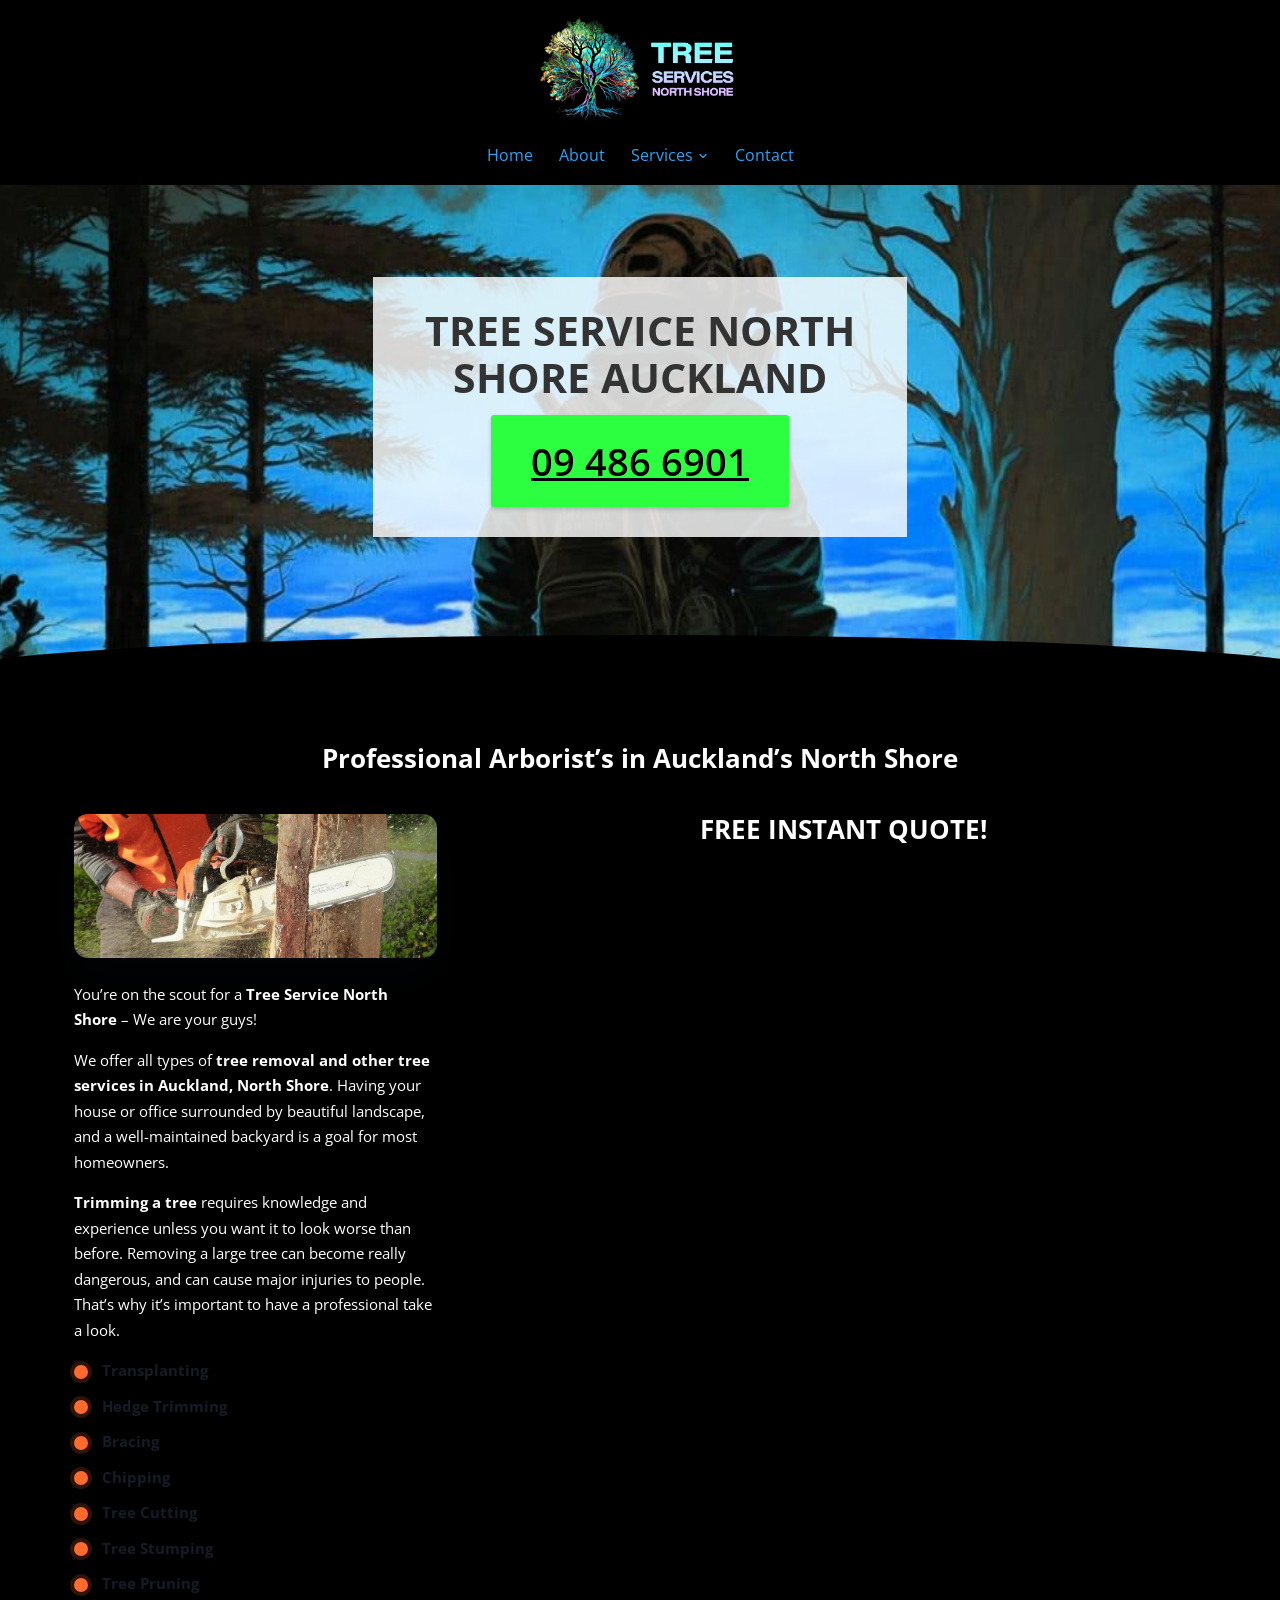
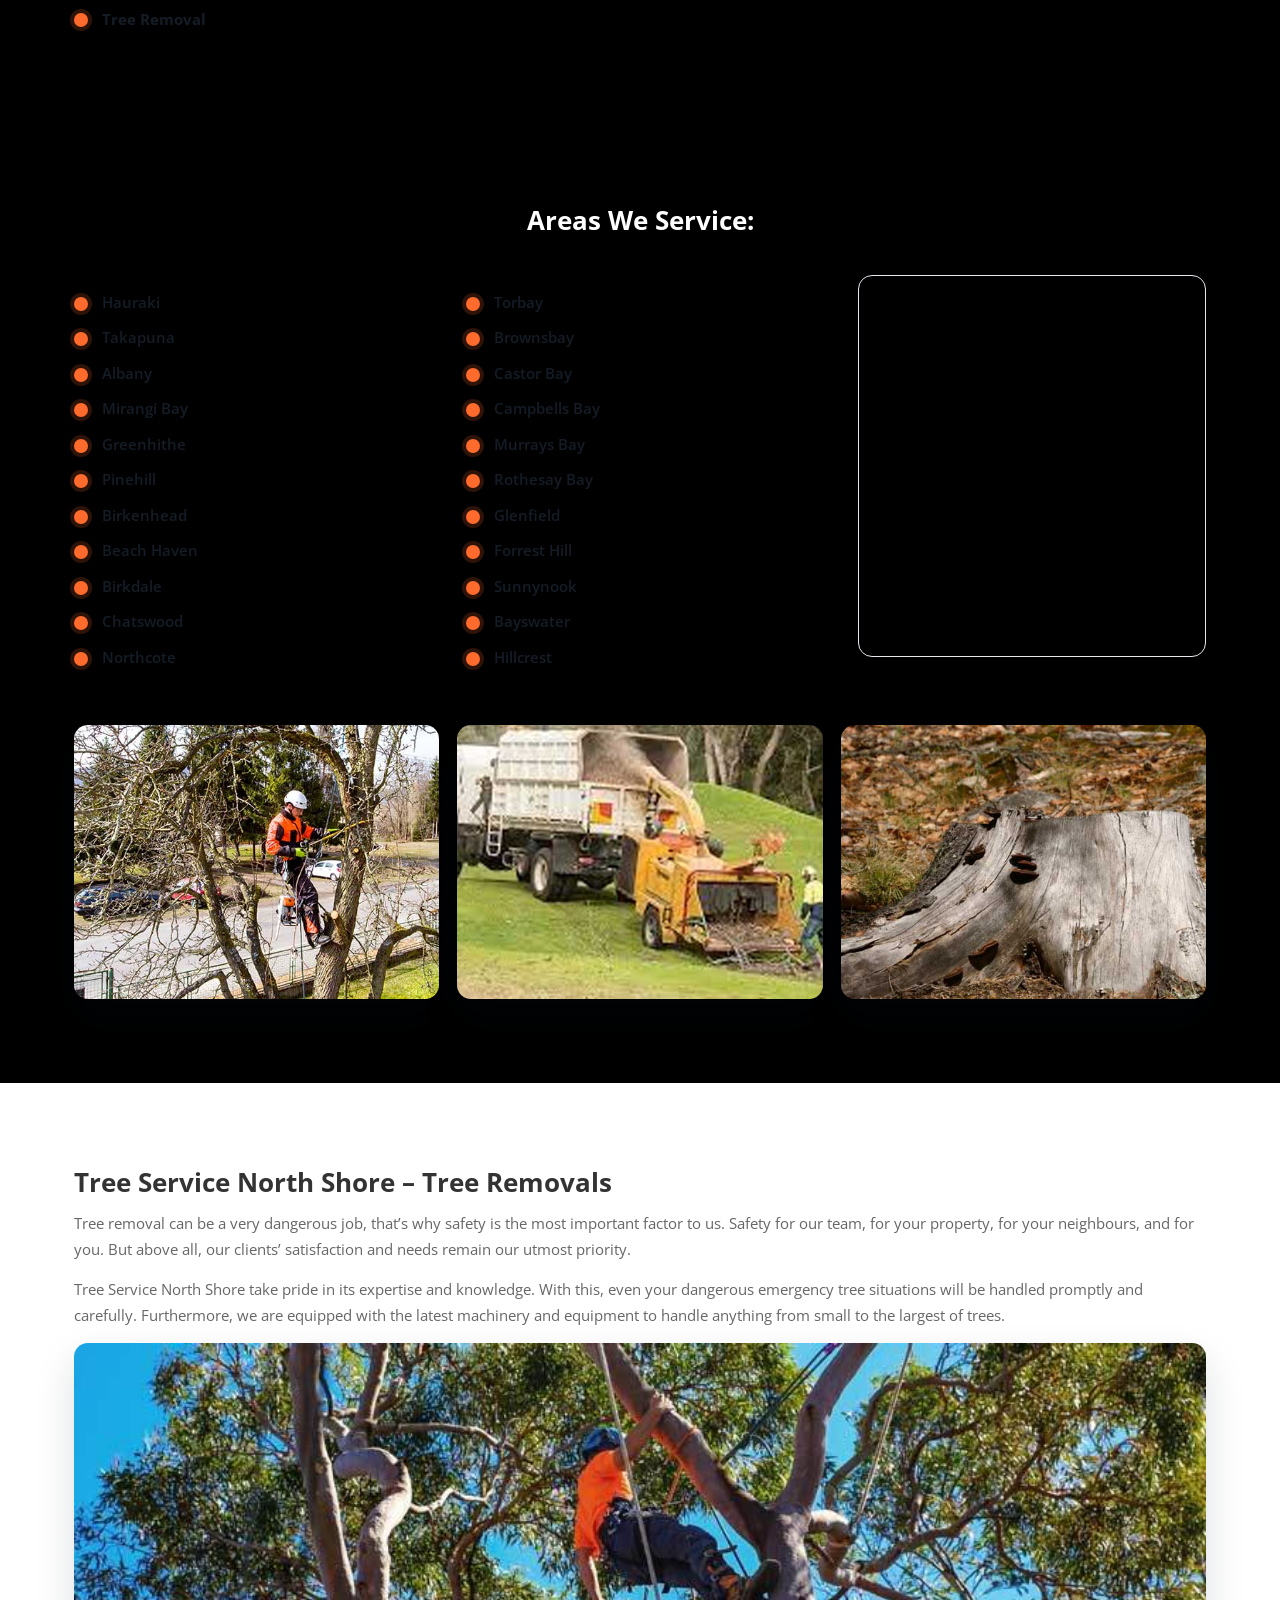
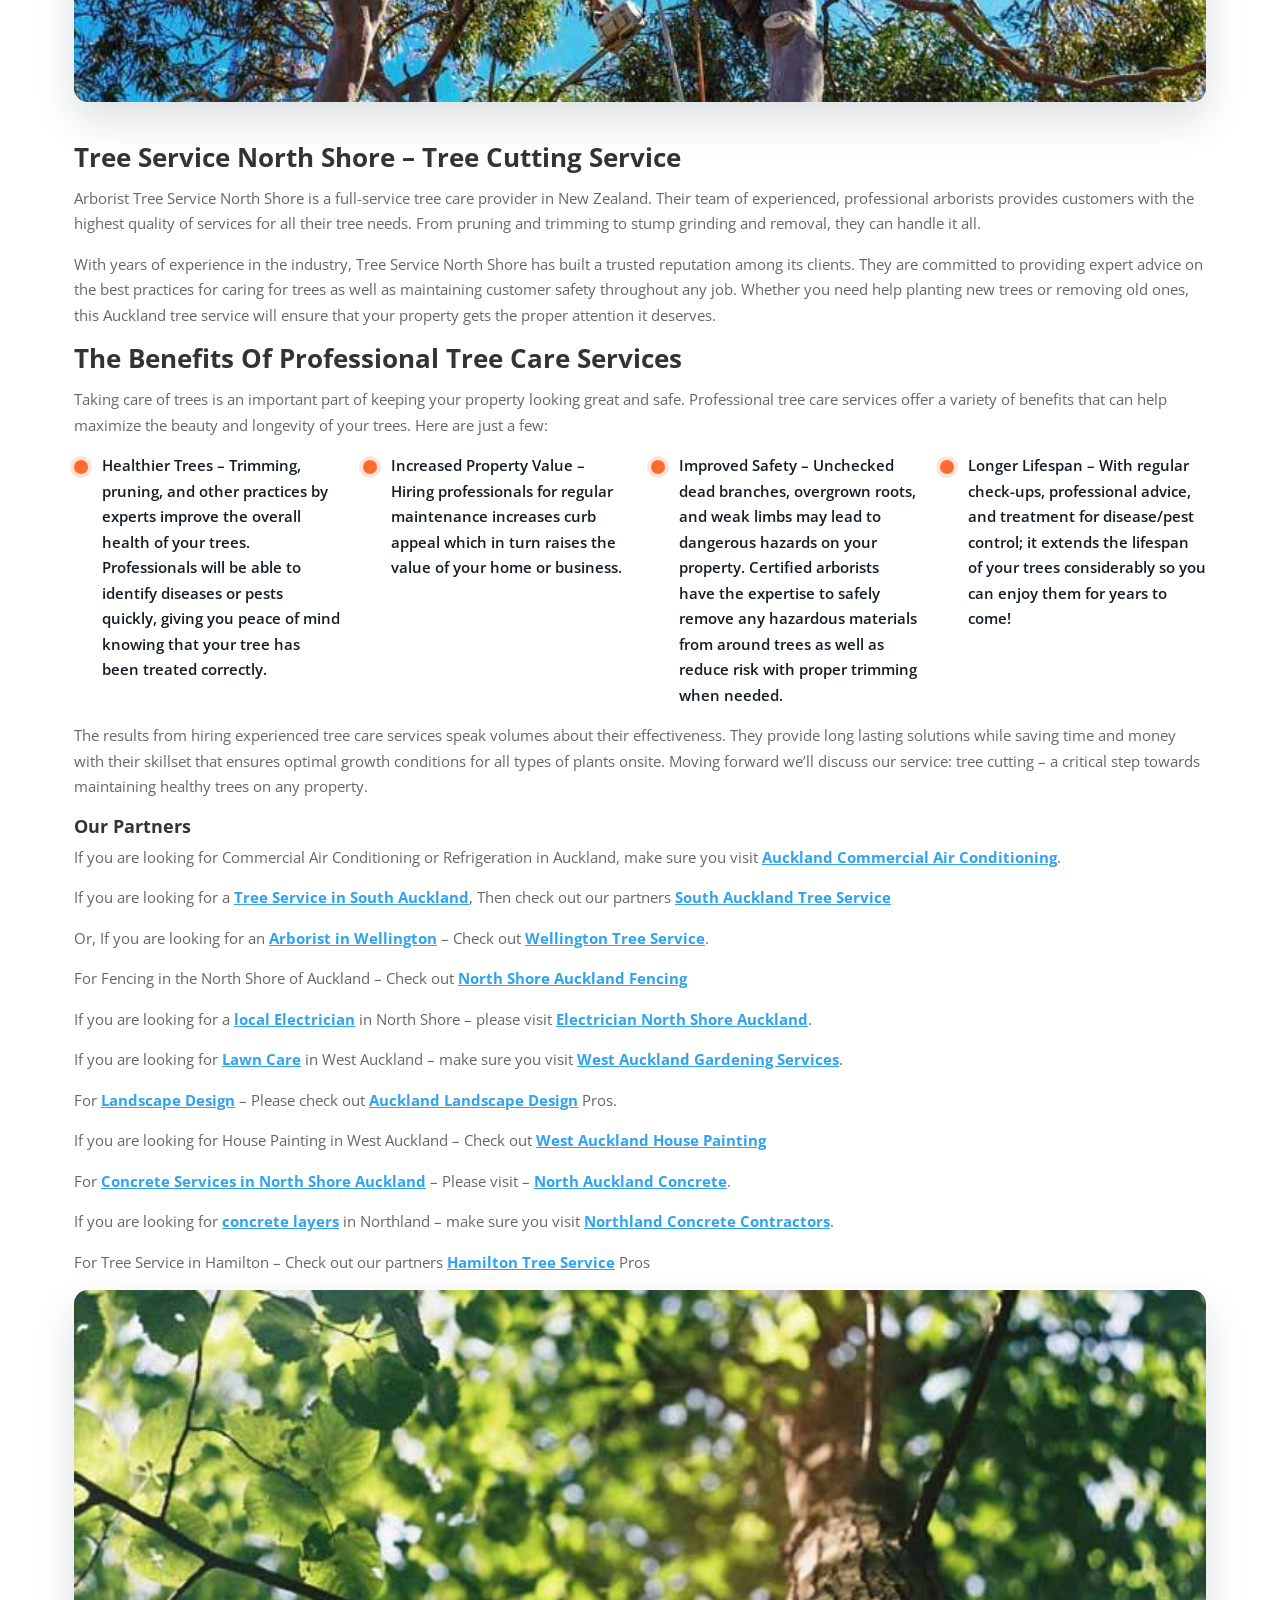
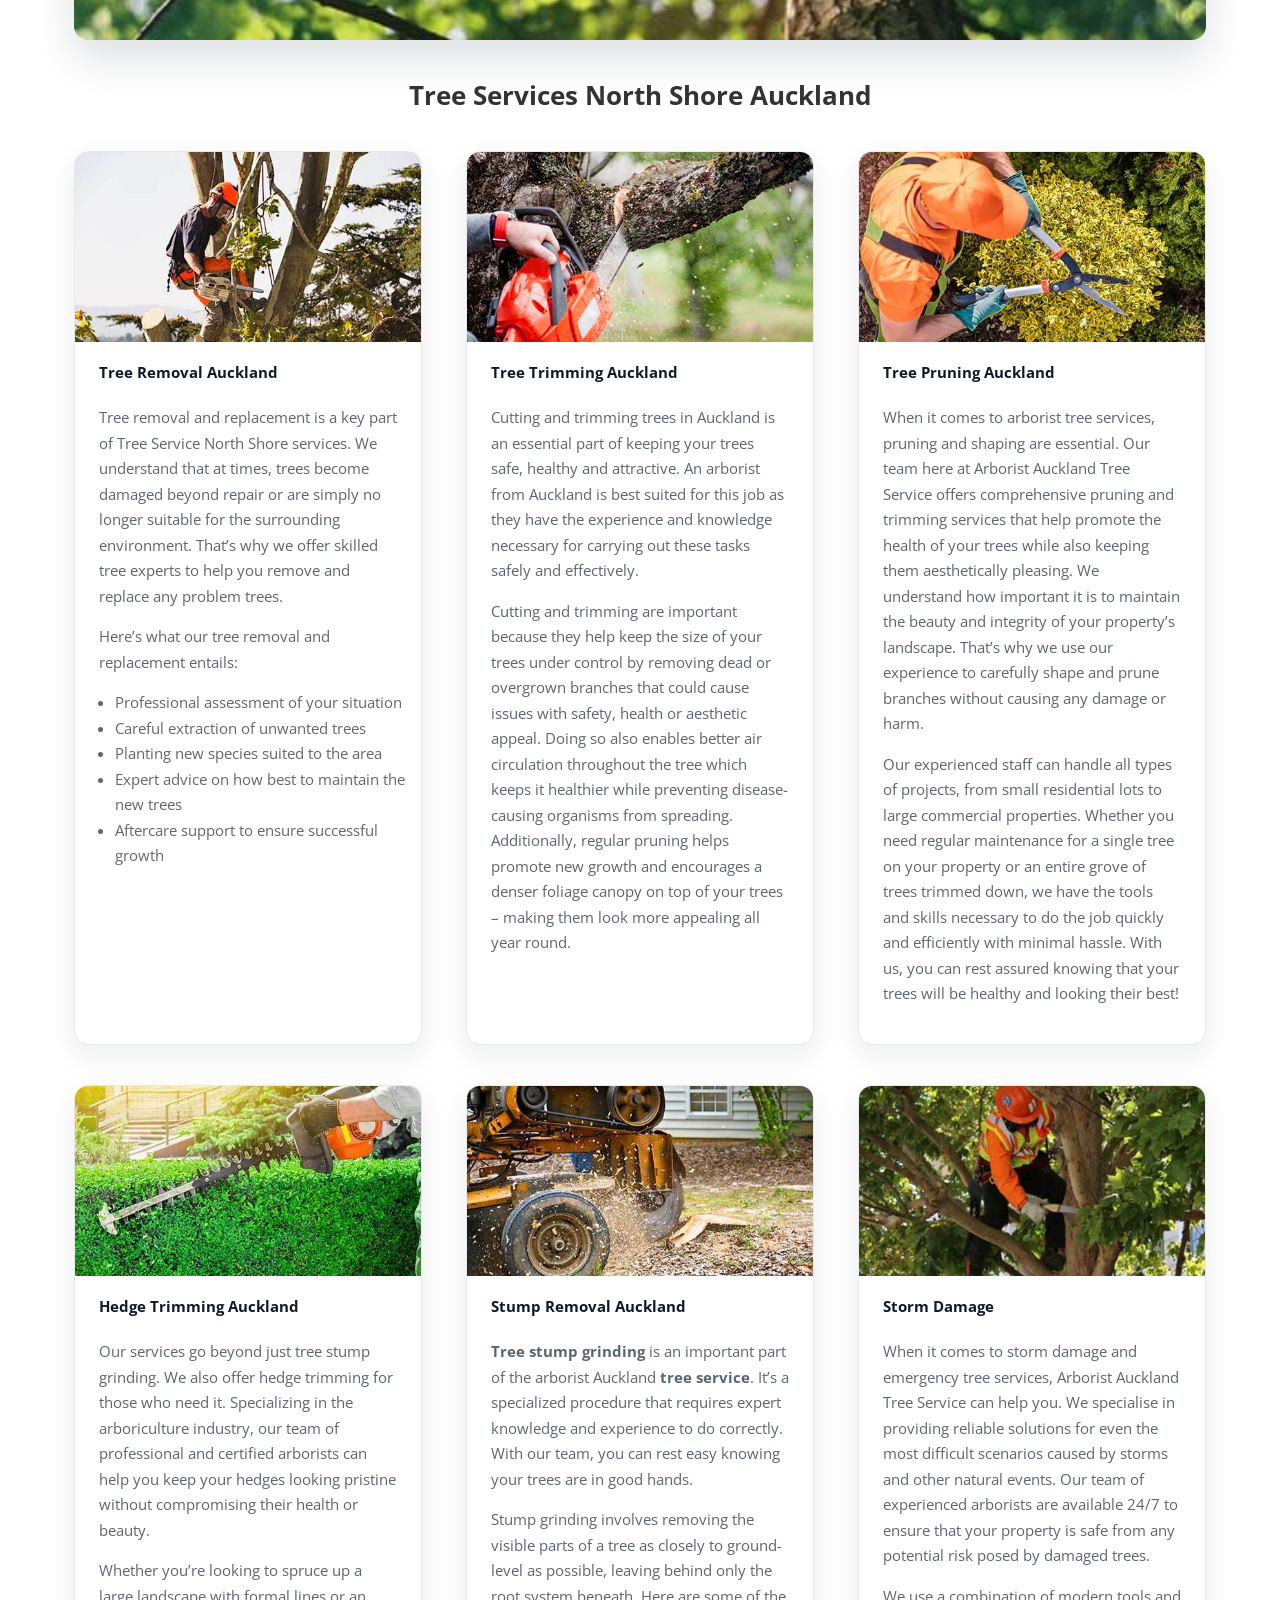
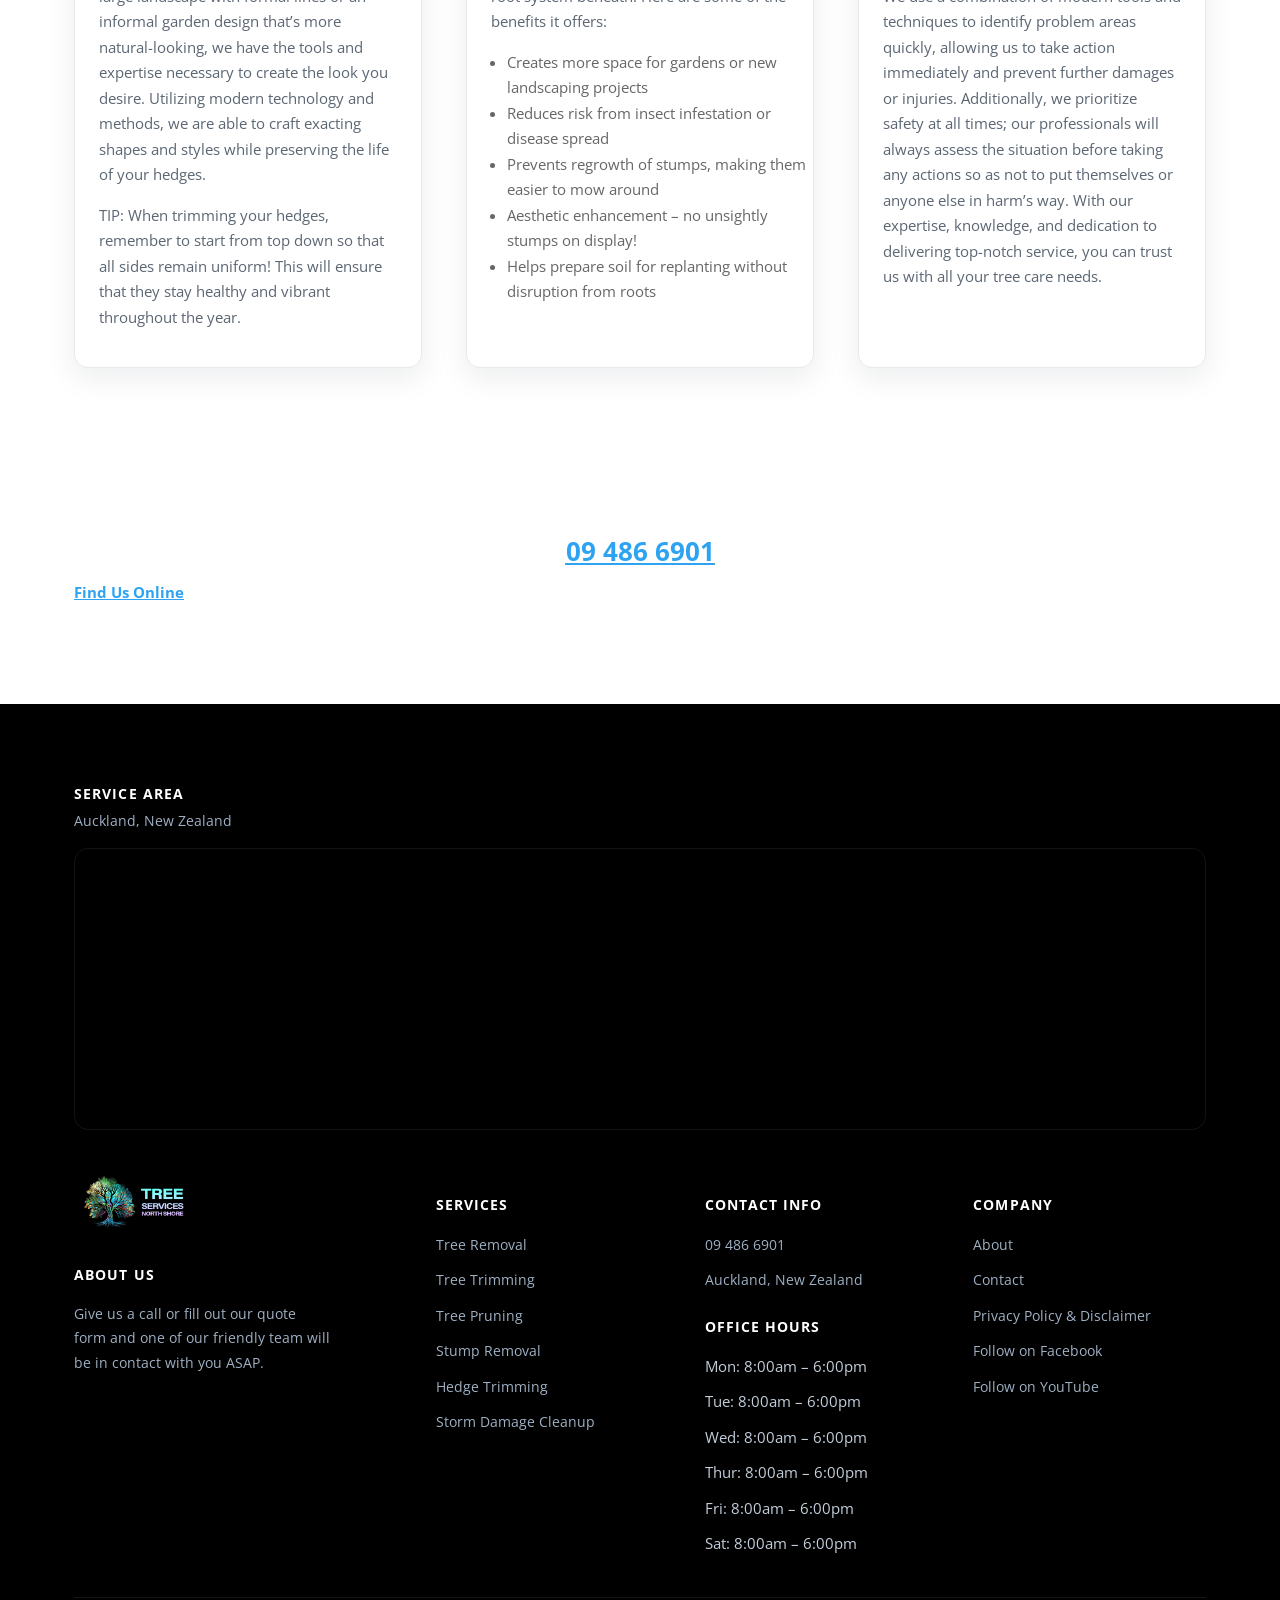
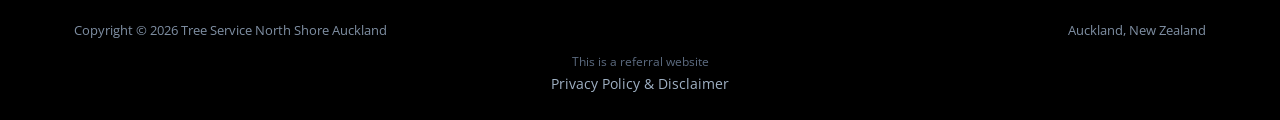
==== commit a7aad0de: "Restyle to match the original dark site look (basic1 dark) Co-Authored-By: Claude Sonnet 5.5 <norepl" ====
--- a/index.html
+++ b/index.html
@@ -42,33 +42,26 @@
 
 <link rel="preconnect" href="https://fonts.googleapis.com">
 <link rel="preconnect" href="https://fonts.gstatic.com" crossorigin>
-<link rel="preload" as="style" href="https://fonts.googleapis.com/css2?family=Inter:wght@400;500;600;700;800&display=swap" onload="this.onload=null;this.rel='stylesheet'">
-<noscript><link rel="stylesheet" href="https://fonts.googleapis.com/css2?family=Inter:wght@400;500;600;700;800&display=swap"></noscript>
+<link rel="preload" as="style" href="https://fonts.googleapis.com/css2?family=Open+Sans:wght@400;600;700;800&display=swap" onload="this.onload=null;this.rel='stylesheet'">
+<noscript><link rel="stylesheet" href="https://fonts.googleapis.com/css2?family=Open+Sans:wght@400;600;700;800&display=swap"></noscript>
 <link rel="stylesheet" href="/css/style.css">
 </head>
 <body class="">
-<header>
-  <div class="nav wrap">
+<header class="classic">
+  <div class="c-head wrap">
     <a href="/" class="brand"><img src="/images/Nshore-AKL-Long.png" alt="Tree Service North Shore Auckland" width="396" height="181"></a>
     <nav class="links"><a href="/">Home</a><a href="/about/">About</a><div class="nav-item"><a href="#!">Services <svg viewBox="0 0 24 24" fill="none" stroke-width="2.4" stroke-linecap="round" stroke-linejoin="round"><path d="m6 9 6 6 6-6"/></svg></a><div class="nav-dropdown"><a href="/tree-removal/">Tree Removal</a><a href="/tree-trimming/">Tree Trimming</a><a href="/tree-pruning/">Tree Pruning</a><a href="/stump-removal/">Stump Removal</a><a href="/hedge-trimming/">Hedge Trimming</a><a href="/storm-damage/">Storm Damage Cleanup</a></div></div><a href="/contact/">Contact</a></nav>
-    <div class="nav-cta">
-      <a href="tel:094866901" class="phone-pill"><svg viewBox="0 0 24 24" fill="none" stroke-width="2.2" stroke-linecap="round" stroke-linejoin="round"><path d="M22 16.92v3a2 2 0 0 1-2.18 2 19.79 19.79 0 0 1-8.63-3.07 19.5 19.5 0 0 1-6-6 19.79 19.79 0 0 1-3.07-8.67A2 2 0 0 1 4.11 2h3a2 2 0 0 1 2 1.72c.127.96.362 1.903.7 2.81a2 2 0 0 1-.45 2.11L8.09 9.91a16 16 0 0 0 6 6l1.27-1.27a2 2 0 0 1 2.11-.45c.907.338 1.85.573 2.81.7A2 2 0 0 1 22 16.92z"/></svg> 09 486 6901</a>
-      <a href="#quote" class="btn btn-primary" style="padding:10px 20px;">Free Quote</a>
-      <button type="button" class="hamburger-btn" id="hamburgerBtn" aria-label="Open menu" aria-expanded="false"><svg viewBox="0 0 24 24" fill="none" stroke="#fff" stroke-width="2.4" stroke-linecap="round" stroke-linejoin="round"><path d="M4 7h16M4 12h16M4 17h16"/></svg></button>
-    </div>
+    <button type="button" class="hamburger-btn" id="hamburgerBtn" aria-label="Open menu" aria-expanded="false"><svg viewBox="0 0 24 24" fill="none" stroke="#fff" stroke-width="2.4" stroke-linecap="round" stroke-linejoin="round"><path d="M4 7h16M4 12h16M4 17h16"/></svg></button>
   </div>
-  <div class="mobile-menu" id="mobileMenu"><a href="/">Home</a><a href="/about/">About</a><a href="#">Services</a><div class="mobile-submenu"><a href="/tree-removal/">Tree Removal</a><a href="/tree-trimming/">Tree Trimming</a><a href="/tree-pruning/">Tree Pruning</a><a href="/stump-removal/">Stump Removal</a><a href="/hedge-trimming/">Hedge Trimming</a><a href="/storm-damage/">Storm Damage Cleanup</a></div><a href="/contact/">Contact</a><a href="tel:094866901" class="mobile-menu-phone">Call 09 486 6901</a><a href="#quote" class="btn btn-primary" style="width:100%;">Free Quote</a></div>
+  <div class="mobile-menu" id="mobileMenu"><a href="/">Home</a><a href="/about/">About</a><a href="#">Services</a><div class="mobile-submenu"><a href="/tree-removal/">Tree Removal</a><a href="/tree-trimming/">Tree Trimming</a><a href="/tree-pruning/">Tree Pruning</a><a href="/stump-removal/">Stump Removal</a><a href="/hedge-trimming/">Hedge Trimming</a><a href="/storm-damage/">Storm Damage Cleanup</a></div><a href="/contact/">Contact</a><a href="tel:094866901" class="mobile-menu-phone">Call 09 486 6901</a></div>
 </header>
 <main>
-<section class="hero" id="top"><div class="hero-inner"><div class="hero-copy"><div class="row"><div class="text"><h1>TREE SERVICE NORTH SHORE AUCKLAND</h1></div><p class="btn-wrap"><a class="btn btn-primary" href="tel:094866901">09 486 6901</a></p></div></div><div class="hero-form" id="quote">
-      <div class="hero-form-head"><h2><strong>FREE INSTANT QUOTE!<br></strong></h2></div>
-      <div class="form-card"><iframe src="https://api.leadconnectorhq.com/widget/form/1JYGwuIHo6WyPs5yPRcu" style="width:100%;height:100%;min-height:900px;border:none;border-radius:14px" id="inline-1JYGwuIHo6WyPs5yPRcu" data-layout="{'id':'INLINE'}" data-trigger-type="alwaysShow" data-trigger-value="" data-activation-type="alwaysActivated" data-activation-value="" data-deactivation-type="neverDeactivate" data-deactivation-value="" data-form-name="Tree service Enquiry N SHORE" data-height="900" data-layout-iframe-id="inline-1JYGwuIHo6WyPs5yPRcu" data-form-id="1JYGwuIHo6WyPs5yPRcu" data-cookie-consent="true" data-cookie-consent-provider="auto" title="Tree service Enquiry N SHORE"></iframe></div>
-    </div></div></section>
-<section class=""><div class="wrap"><div class="row"><div class="text">
+<section class="hero-c next-dark" id="top"><div class="hero-c-box"><div class="row"><div class="text"><h1>TREE SERVICE NORTH SHORE AUCKLAND</h1></div><p class="btn-wrap"><a class="btn btn-primary" href="tel:094866901">09 486 6901</a></p></div></div></section>
+<section class="sec-dark"><div class="wrap"><div class="row"><div class="text">
 
 <h2>Professional Arborist’s in Auckland’s North Shore</h2>
 
-</div></div><div class="row"><div class="figure"><img src="/images/Baner-image-2.jpg" alt="Christchurch tree cutting down service in nz" width="929" height="369" loading="lazy" decoding="async"></div><div class="text"><p>You’re on the scout for a <strong>Tree Service North Shore</strong> – We are your guys!</p>
+</div></div><div class="row cols cols-2 formrow"><div class="col"><div class="figure"><img src="/images/Baner-image-2.jpg" alt="Christchurch tree cutting down service in nz" width="929" height="369" loading="lazy" decoding="async"></div><div class="text"><p>You’re on the scout for a <strong>Tree Service North Shore</strong> – We are your guys!</p>
 <p>We offer all types of<strong> tree removal and other tree services in Auckland, North Shore</strong>. ​Having your house or office surrounded by beautiful landscape, and a well-maintained backyard is a goal for most homeowners.</p>
 <p><strong>Trimming a tree</strong> requires knowledge and experience unless you want it to look worse than before. Removing a large tree can become really dangerous, and can cause major injuries to people. That’s why it’s important to have a professional take a look.</p></div><div class="text"><ul>
 <li><strong>Transplanting</strong></li>
@@ -79,7 +72,7 @@
 <li><strong>Tree Stumping</strong></li>
 <li><strong>Tree Pruning</strong></li>
 <li><strong>Tree Removal</strong></li>
-</ul></div></div><div class="row"><div class="text"><h2>Areas We Service:</h2></div></div><div class="row cols cols-3"><div class="col"><div class="text"><ul>
+</ul></div></div><div class="col"><div class="text"><h2><strong>FREE INSTANT QUOTE!<br></strong></h2></div><div class="form-card"><iframe src="https://api.leadconnectorhq.com/widget/form/1JYGwuIHo6WyPs5yPRcu" style="width:100%;height:100%;min-height:900px;border:none;border-radius:14px" id="inline-1JYGwuIHo6WyPs5yPRcu" data-layout="{'id':'INLINE'}" data-trigger-type="alwaysShow" data-trigger-value="" data-activation-type="alwaysActivated" data-activation-value="" data-deactivation-type="neverDeactivate" data-deactivation-value="" data-form-name="Tree service Enquiry N SHORE" data-height="900" data-layout-iframe-id="inline-1JYGwuIHo6WyPs5yPRcu" data-form-id="1JYGwuIHo6WyPs5yPRcu" data-cookie-consent="true" data-cookie-consent-provider="auto" title="Tree service Enquiry N SHORE"></iframe></div></div></div><div class="row"><div class="text"><h2>Areas We Service:</h2></div></div><div class="row cols cols-3"><div class="col"><div class="text"><ul>
 <li>Hauraki</li>
 <li>Takapuna</li>
 <li>Albany</li>
--- a/css/style.css
+++ b/css/style.css
@@ -494,4 +494,63 @@
 .footer-bottom{flex-wrap:wrap;gap:6px}
 nav.links{gap:20px}nav.links a{white-space:nowrap;font-size:.86rem}.phone-pill,.nav-cta .btn{white-space:nowrap}
 @media(max-width:1180px){nav.links{display:none}.phone-pill{display:none}.hamburger-btn{display:flex}.nav{padding:12px 16px}}
-.brand img{height:56px}header .nav{padding-top:8px;padding-bottom:8px}
+
+/* classic skin: closer to the original Divi look */
+body{font-family:'Open Sans',Arial,sans-serif;color:#666;font-size:15px;line-height:1.7}
+h1,h2,h3,h4,h5{font-family:'Open Sans',Arial,sans-serif;color:#333;letter-spacing:0}
+.text h1,.text h2,.text h3,.text h4{color:#333;font-weight:700}
+.text h2{font-size:clamp(1.35rem,2.2vw,1.65rem)}
+.text > h2:only-child,.text > h1:only-child{text-align:center}
+.text p{color:#666}
+.text a,.faq-answer a{color:#2ea3f2}
+header.classic{position:relative;background:#fff;border-bottom:0;box-shadow:none}
+.c-head{display:flex;flex-direction:column;align-items:center;gap:14px;padding:26px 20px 22px}
+header.classic .brand img{height:84px;width:auto}
+header.classic nav.links{display:flex;gap:26px;justify-content:center;align-items:center}
+header.classic nav.links > a,header.classic .nav-item > a{color:#666;font-weight:400;font-size:1rem;text-decoration:none;display:inline-flex;align-items:center;gap:4px;padding:4px 0;white-space:nowrap}
+header.classic nav.links a:hover{color:#02266b}
+header.classic .nav-item svg{width:12px;height:12px;stroke:#666}
+header.classic .nav-dropdown{background:#fff;border:0;border-top:3px solid #2ea3f2;box-shadow:0 2px 5px rgba(0,0,0,.15);border-radius:0}
+header.classic .nav-dropdown a{color:#666;font-weight:400;font-size:.95rem}
+header.classic .nav-dropdown a:hover{background:rgba(0,0,0,.04);color:#02266b}
+header.classic .hamburger-btn{display:none;position:absolute;right:16px;top:22px}
+.hero-c{position:relative;background:url('/images/banner-b.jpg') center/cover no-repeat;min-height:474px;display:flex;align-items:center;justify-content:center;padding:70px 20px 100px;overflow:hidden}
+.hero-c::after{content:"";position:absolute;left:-8%;right:-8%;bottom:-24px;height:48px;background:#fff;border-radius:50% 50% 0 0/100% 100% 0 0}
+.hero-c-box{background:rgba(255,255,255,.82);width:min(43%,640px);min-width:min(100%,340px);padding:30px 20px;text-align:center;position:relative;z-index:1}
+.hero-c-box .row{display:block}
+.hero-c-box h1{color:#333;font-size:clamp(1.7rem,3.2vw,2.75rem);font-weight:700;margin:0 0 6px;text-align:center}
+.hero-c-box .btn-wrap{margin:14px 0 0}
+.hero-c-box .btn-primary{background:#2bff7c;color:#000;font-size:clamp(1.6rem,3vw,2.55rem);font-weight:600;text-decoration:underline;padding:.3em 1em;border-radius:3px;box-shadow:0 2px 4px rgba(0,0,0,.2)}
+.hero-c-box .btn-primary:hover{background:#25e56f}
+.bg-paper{background:#fff}
+.cols.formrow{grid-template-columns:1fr 2fr;align-items:start}
+.form-card{margin:0}
+.btn-primary{background:#02266b}
+footer{background:#0f1b2b}
+@media(max-width:980px){
+  header.classic nav.links{display:none}
+  header.classic .hamburger-btn{display:flex}
+  header.classic .brand img{height:64px}
+  .hero-c-box{width:100%}
+  .cols.formrow{grid-template-columns:1fr}
+}
+.text li h4{margin:0;font-size:1rem}
+.text li a{color:#2ea3f2;text-decoration:none;font-weight:600}
+.text li a:hover{text-decoration:underline}
+
+/* basic1 dark variant */
+header.classic{background:#000}
+header.classic nav.links > a,header.classic .nav-item > a{color:#2ea3f2}
+header.classic .nav-item svg{stroke:#2ea3f2}
+header.classic nav.links a:hover{color:#fff}
+.sec-dark{background:#000}
+.sec-dark h1,.sec-dark h2,.sec-dark h3,.sec-dark h4,.sec-dark .text h2,.sec-dark .text h3,.sec-dark .text h4{color:#fff}
+.sec-dark p,.sec-dark li,.sec-dark .text p{color:#fff}
+.sec-dark a,.sec-dark .text a{color:#2ea3f2}
+.hero-c.next-dark::after{background:#000}
+footer{background:#000}
+.hero-c-box .btn-primary{background:#2bff40}
+.hero-c-box .btn-primary:hover{background:#22e636}
+header.classic .brand img{height:110px}
+.c-head{padding:14px 20px 12px}
+@media(max-width:980px){header.classic .brand img{height:88px}}
